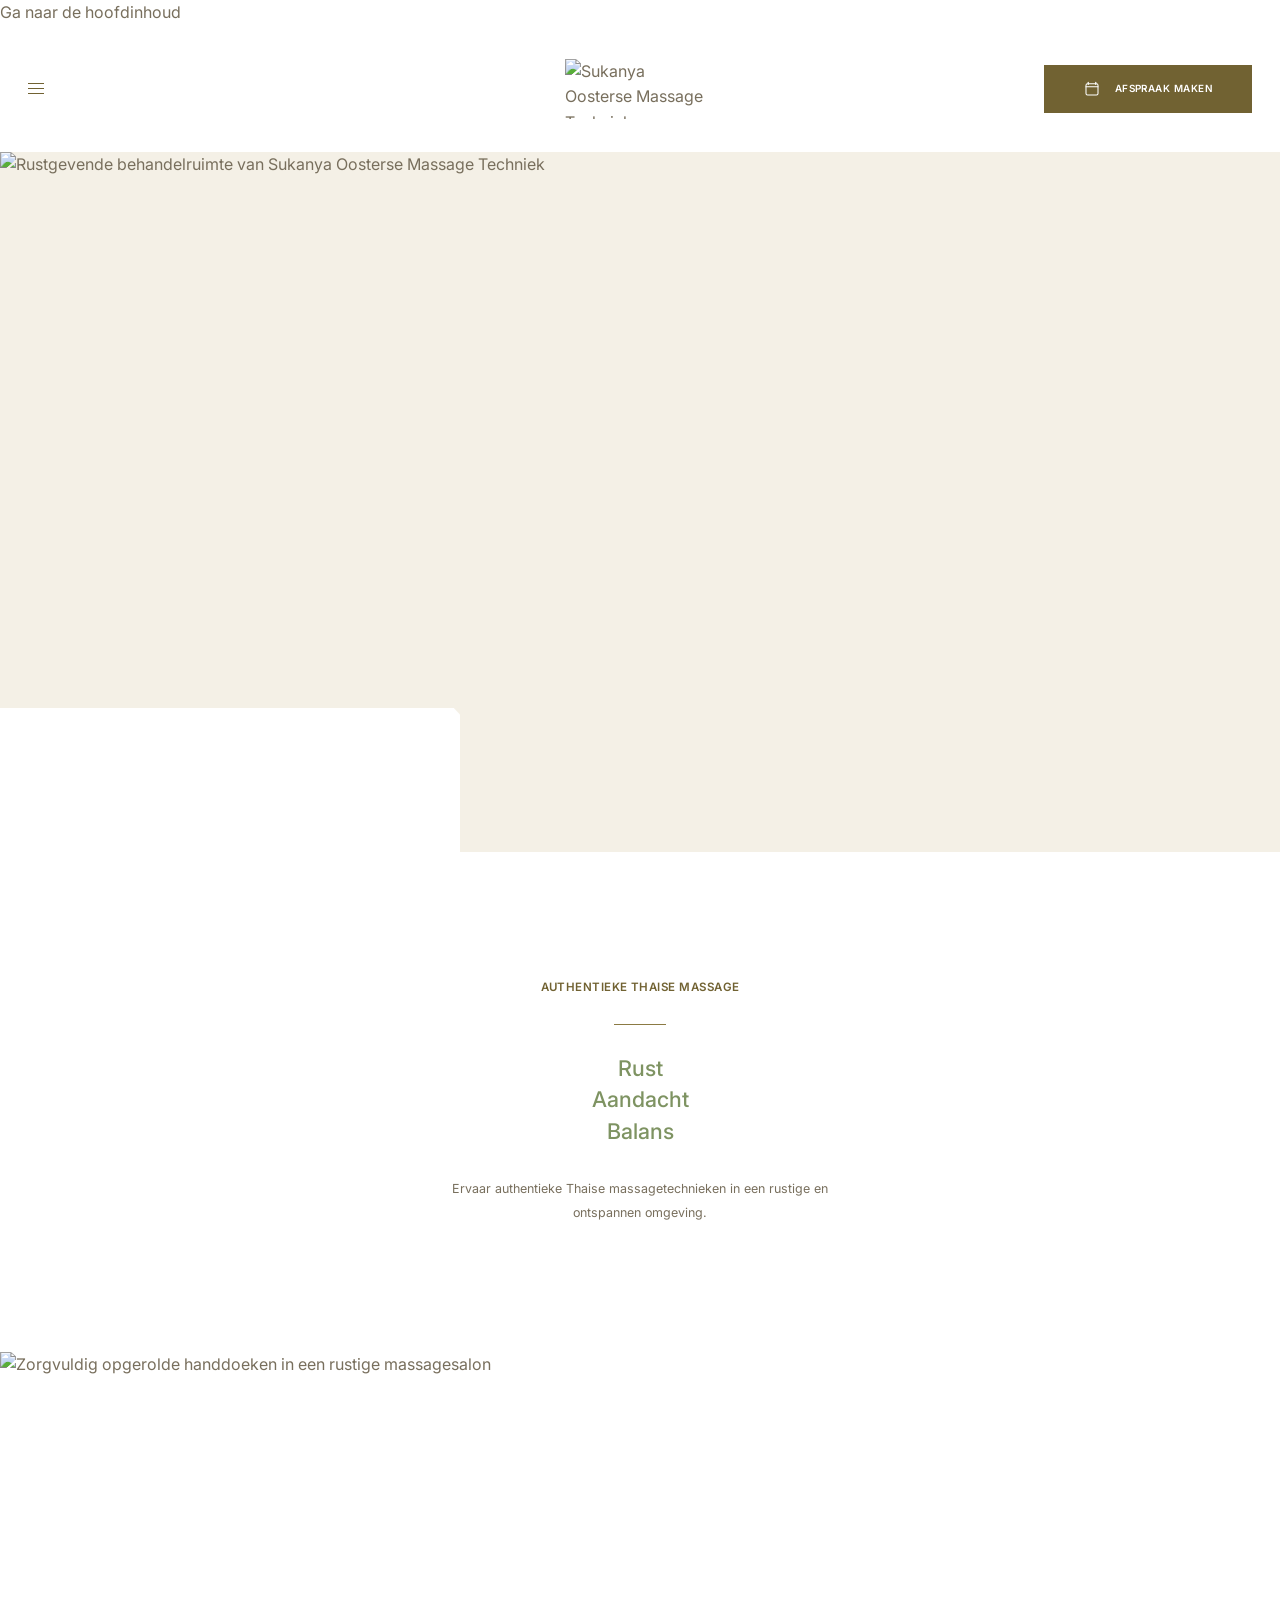
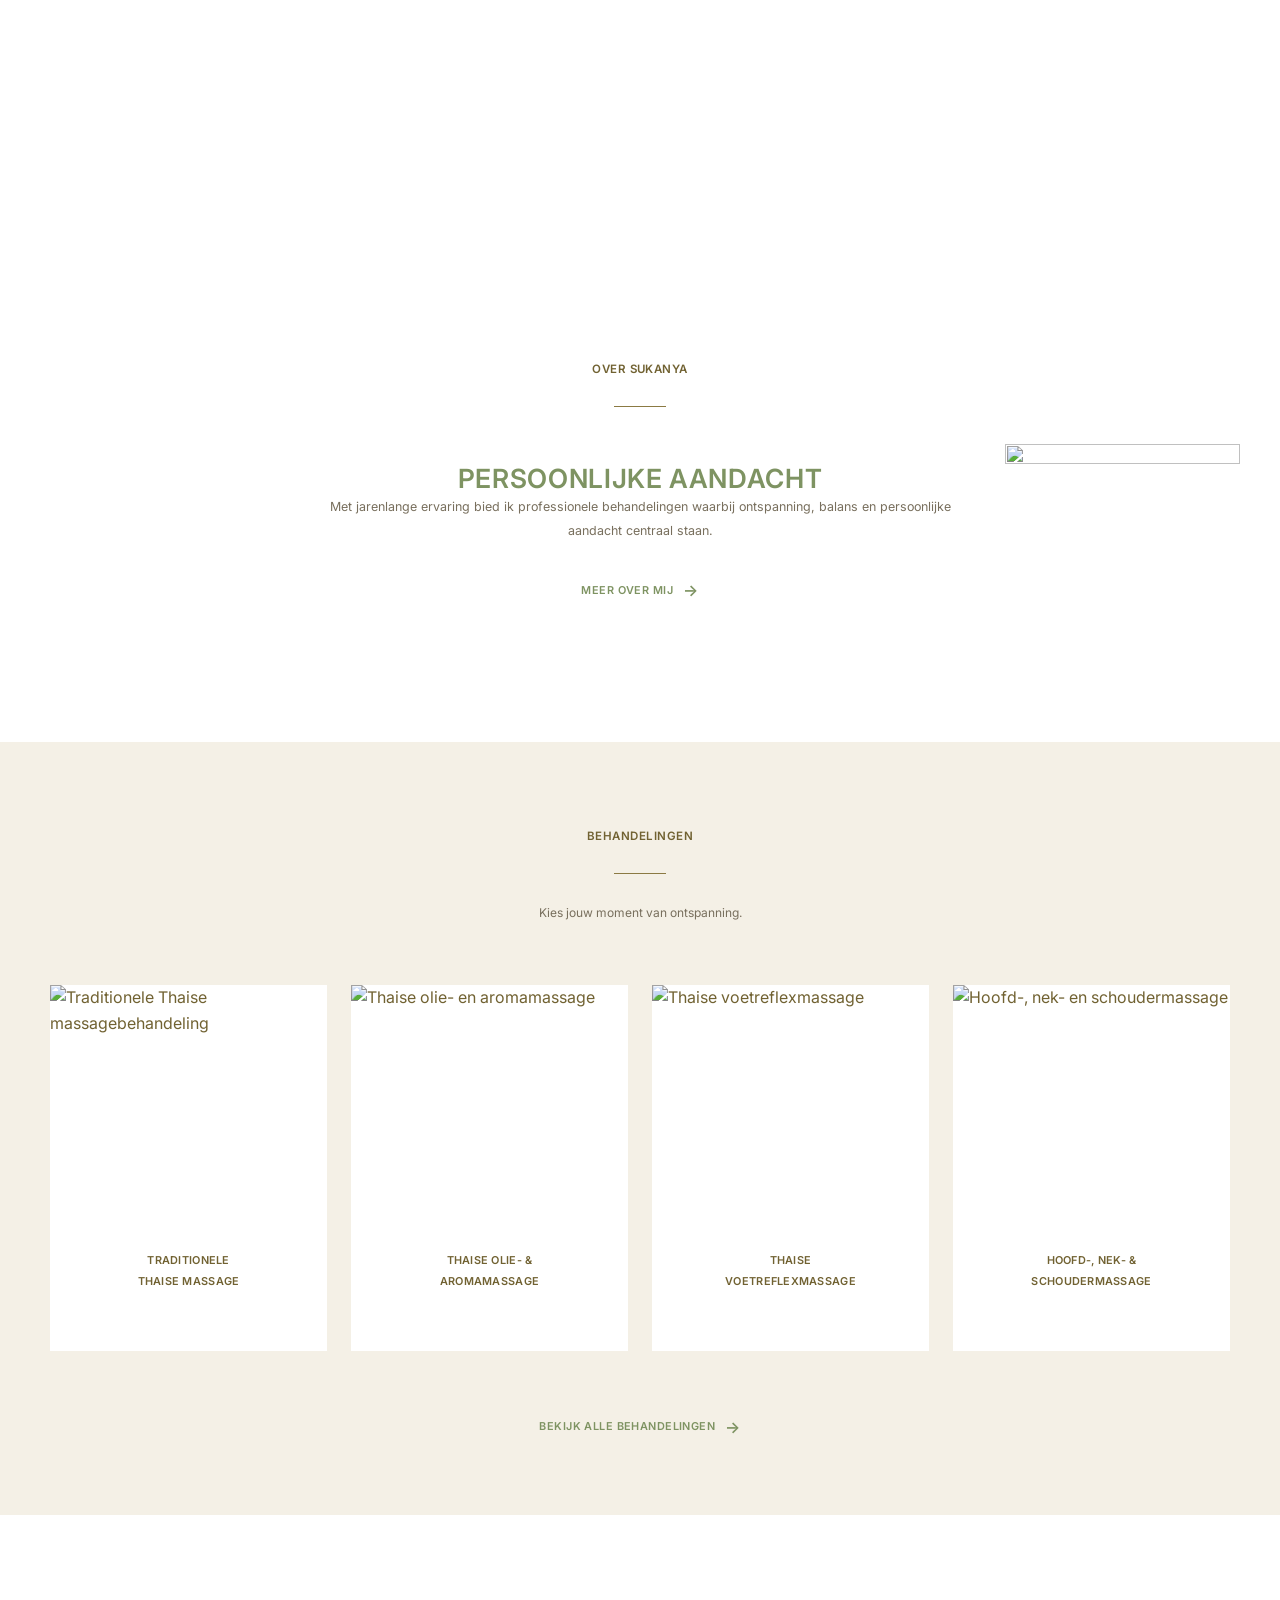
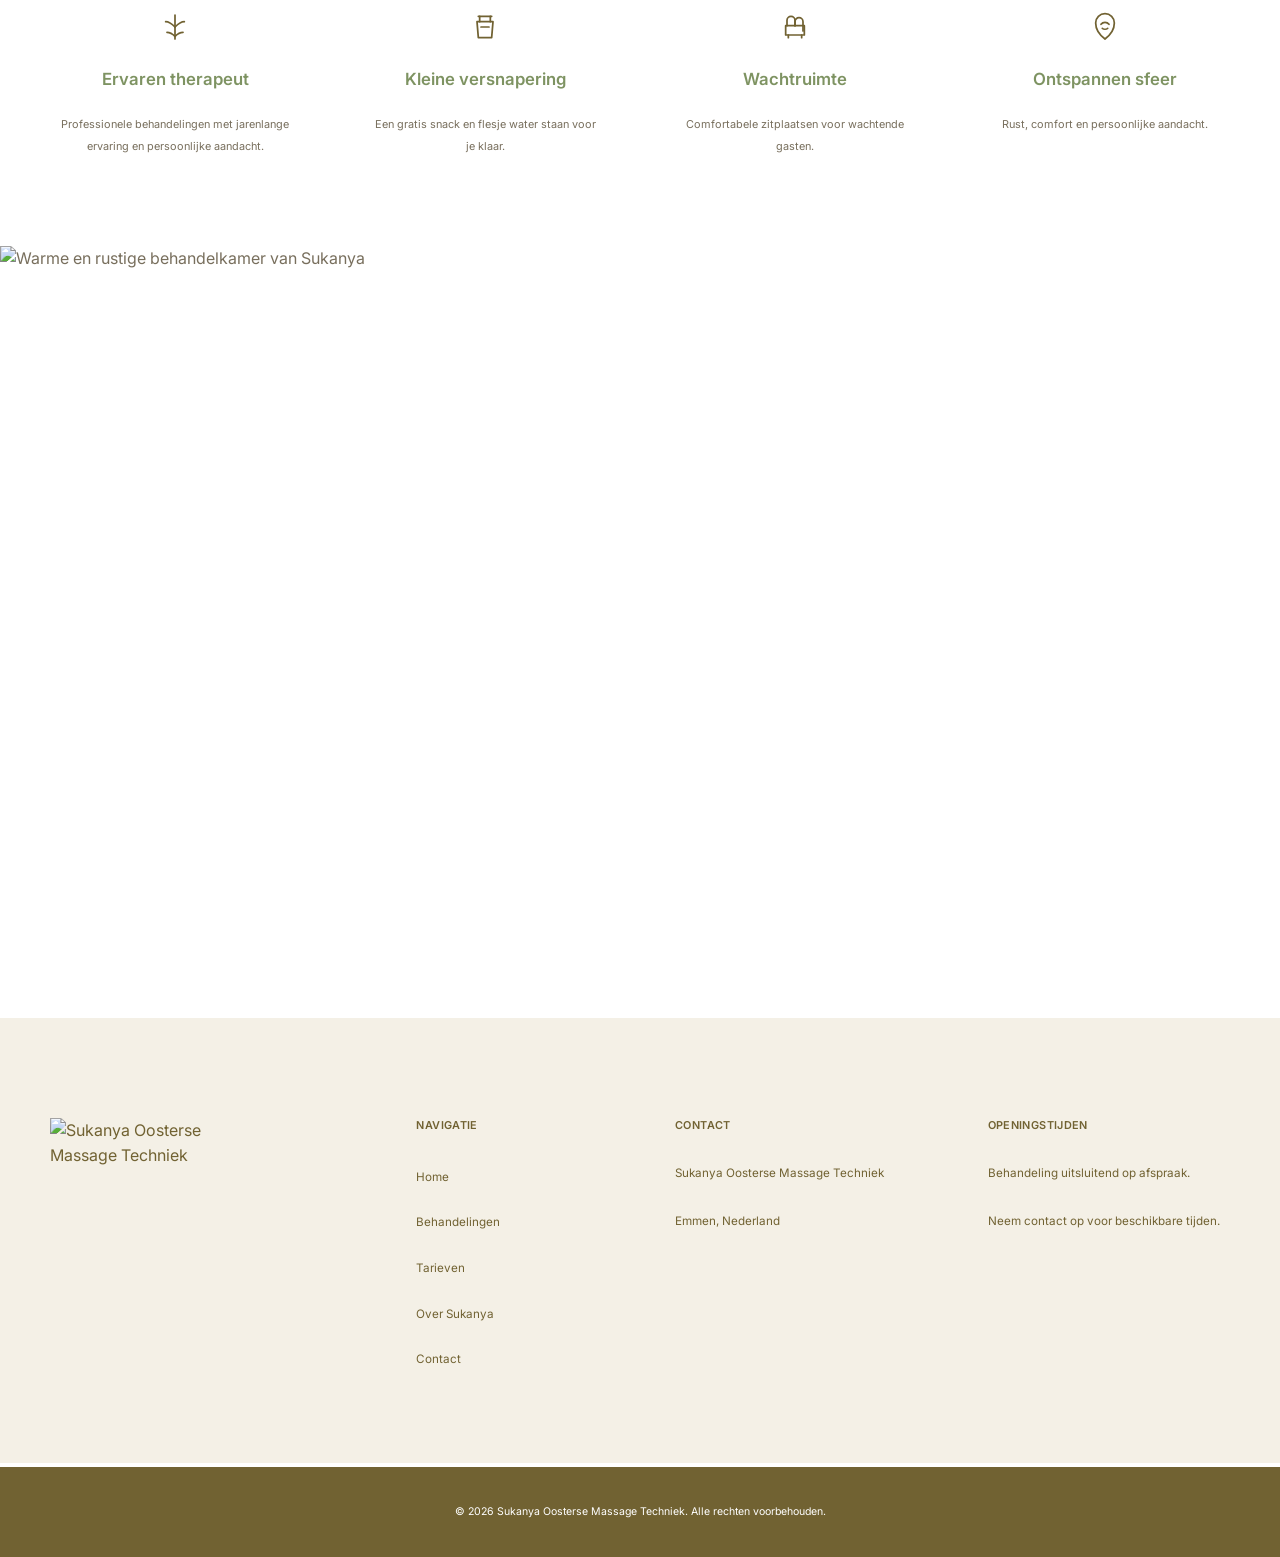
==== index.html @ 579d7476 "Refactor CSS architecture into reusable page structure" ====
<!doctype html>
<html lang="nl">

<head>
  <meta charset="UTF-8">

  <meta name="viewport" content="width=device-width, initial-scale=1">

  <title>
    Sukanya Oosterse Massage Techniek | Thaise massage in Emmen
  </title>

  <meta name="description"
    content="Ervaar authentieke Thaise massagetechnieken bij Sukanya Oosterse Massage Techniek. Persoonlijke aandacht, rust en ontspanning in een warme omgeving.">

  <meta name="robots" content="index, follow">

  <meta name="theme-color" content="#ffffff">

  <link rel="canonical" href="https://www.sukanyathaimassage.com/">

  <!-- Open Graph -->
  <meta property="og:title" content="Sukanya Oosterse Massage Techniek">

  <meta property="og:description"
    content="Authentieke Thaise massagetechnieken met rust, aandacht en persoonlijke zorg.">

  <meta property="og:type" content="website">

  <meta property="og:url" content="https://www.sukanyathaimassage.com/">

  <meta property="og:image" content="https://www.sukanyathaimassage.com/images/social/sukanya-social-preview.jpg">

  <meta property="og:image:alt" content="Sukanya Oosterse Massage Techniek">

  <meta property="og:locale" content="nl_NL">

  <!-- Twitter / social sharing -->
  <meta name="twitter:card" content="summary_large_image">

  <meta name="twitter:title" content="Sukanya Oosterse Massage Techniek">

  <meta name="twitter:description"
    content="Authentieke Thaise massagetechnieken met rust, aandacht en persoonlijke zorg.">

  <meta name="twitter:image" content="https://www.sukanyathaimassage.com/images/social/sukanya-social-preview.jpg">

  <!-- Favicons -->
  <link rel="icon" href="images/favicon/favicon.svg" type="image/svg+xml">

  <link rel="icon" href="images/favicon/favicon-32x32.png" sizes="32x32" type="image/png">

  <link rel="apple-touch-icon" href="images/favicon/apple-touch-icon.png">

  <!-- Fonts -->
  <link rel="preconnect" href="https://fonts.googleapis.com">

  <link rel="preconnect" href="https://fonts.gstatic.com" crossorigin>

  <link
    href="https://fonts.googleapis.com/css2?family=Cormorant+Garamond:wght@500;600&family=Inter:wght@400;500;600&display=swap"
    rel="stylesheet">

  <!-- Preload hero image -->
  <link rel="preload" as="image" href="images/home/home-hero.webp" fetchpriority="high">

  <!-- Styles -->
  <link rel="stylesheet" href="css/variables.css">
  <link rel="stylesheet" href="css/base.css">
  <link rel="stylesheet" href="css/layout.css">
  <link rel="stylesheet" href="css/components.css">
  <link rel="stylesheet" href="css/pages/home.css">
  <link rel="stylesheet" href="css/responsive.css">

  <!-- Structured data -->
  <script type="application/ld+json">
  {
    "@context": "https://schema.org",
    "@type": "LocalBusiness",
    "name": "Sukanya Oosterse Massage Techniek",
    "url": "https://www.sukanyathaimassage.com/",
    "image": "https://www.sukanyathaimassage.com/images/social/sukanya-social-preview.jpg",
    "description": "Professionele authentieke Thaise massagetechnieken met persoonlijke aandacht, rust en ontspanning.",
    "priceRange": "€€",
    "address": {
      "@type": "PostalAddress",
      "addressLocality": "Emmen",
      "addressCountry": "NL"
    },
    "areaServed": {
      "@type": "City",
      "name": "Emmen"
    }
  }
</script>
</head>

<body>
  <a class="skip-link" href="#main-content">
    Ga naar de hoofdinhoud
  </a>

  <div class="site">
    <!-- ==================================================
           Header
      =================================================== -->

    <header class="site-header">
      <div class="site-header__inner">
        <button class="menu-button" type="button" aria-label="Menu openen" aria-expanded="false"
          aria-controls="site-navigation">
          <span aria-hidden="true"></span>
          <span aria-hidden="true"></span>
          <span aria-hidden="true"></span>
        </button>

        <a class="site-logo" href="index.html" aria-label="Sukanya Oosterse Massage Techniek – Home">
          <img src="images/logo/sukanya-logo.svg" alt="Sukanya Oosterse Massage Techniek" width="300" height="120">
        </a>

        <a class="button button--appointment" href="contact.html">
          <svg class="button__icon" aria-hidden="true" viewBox="0 0 24 24" fill="none">
            <path d="M7 3v3"></path>
            <path d="M17 3v3"></path>
            <path d="M4 9h16"></path>
            <rect x="4" y="5" width="16" height="15" rx="2"></rect>
          </svg>

          <span>Afspraak maken</span>
        </a>
      </div>
    </header>

    <!-- ==================================================
           Navigation
      =================================================== -->

    <nav class="site-navigation" id="site-navigation" aria-label="Hoofdnavigatie">
      <div class="site-navigation__inner">
        <ul class="site-navigation__list">
          <li>
            <a class="site-navigation__link is-active" href="index.html" aria-current="page">
              Home
            </a>
          </li>

          <li>
            <a class="site-navigation__link" href="behandelingen.html">
              Behandelingen
            </a>
          </li>

          <li>
            <a class="site-navigation__link" href="tarieven.html">
              Tarieven
            </a>
          </li>

          <li>
            <a class="site-navigation__link" href="over-sukanya.html">
              Over Sukanya
            </a>
          </li>

          <li>
            <a class="site-navigation__link" href="contact.html">
              Contact
            </a>
          </li>
        </ul>
      </div>
    </nav>

    <!-- ==================================================
           Main content
      =================================================== -->

    <main id="main-content">
      <!-- Hero -->

      <section class="home-hero" aria-labelledby="home-hero-title">
        <h1 class="visually-hidden" id="home-hero-title">
          Authentieke Thaise massage bij Sukanya
        </h1>

        <picture>
          <source media="(max-width: 767px)" srcset="images/home/home-hero-mobile.webp">

          <img class="home-hero__image" src="images/home/home-hero.webp"
            alt="Rustgevende behandelruimte van Sukanya Oosterse Massage Techniek" width="1920" height="1080"
            fetchpriority="high">
        </picture>

        <div class="home-hero__curve" aria-hidden="true"></div>
      </section>

      <!-- Introduction -->

      <section class="home-intro" aria-labelledby="home-intro-title">
        <div class="container container--narrow">
          <div class="section-heading">
            <p class="section-label">
              Authentieke Thaise massage
            </p>

            <span class="section-divider" aria-hidden="true"></span>

            <h2 class="home-intro__title" id="home-intro-title">
              <span>Rust</span>
              <span>Aandacht</span>
              <span>Balans</span>
            </h2>

            <p class="home-intro__text">
              Ervaar authentieke Thaise massagetechnieken in
              een rustige en ontspannen omgeving.
            </p>
          </div>
        </div>
      </section>

      <!-- Full-width atmosphere image -->

      <figure class="full-width-image home-towels">
        <img src="images/home/massage-towels.webp" alt="Zorgvuldig opgerolde handdoeken in een rustige massagesalon"
          width="1920" height="900" loading="lazy" decoding="async">
      </figure>

      <!-- About preview -->

      <section class="home-about" aria-labelledby="home-about-title">
        <div class="container home-about__inner">
          <div class="home-about__content">
            <div class="section-heading">
              <p class="section-label">
                Over Sukanya
              </p>

              <span class="section-divider" aria-hidden="true"></span>

              <h2 class="home-about__title" id="home-about-title">
                Persoonlijke aandacht
              </h2>

              <p class="home-about__text">
                Met jarenlange ervaring bied ik professionele
                behandelingen waarbij ontspanning, balans en
                persoonlijke aandacht centraal staan.
              </p>

              <a class="text-link" href="over-sukanya.html">
                Meer over mij
                <span aria-hidden="true">→</span>
              </a>
            </div>
          </div>

          <img class="home-about__decoration" src="images/decorations/golden-leaves.svg" alt="" width="470" height="520"
            loading="lazy" decoding="async">
        </div>
      </section>

      <!-- Treatments preview -->

      <section class="section section--cream home-treatments" aria-labelledby="home-treatments-title">
        <div class="container">
          <div class="section-heading">
            <p class="section-label">
              Behandelingen
            </p>

            <span class="section-divider" aria-hidden="true"></span>

            <h2 class="visually-hidden" id="home-treatments-title">
              Bekijk onze Thaise massagebehandelingen
            </h2>

            <p class="section-description">
              Kies jouw moment van ontspanning.
            </p>
          </div>

          <div class="card-grid card-grid--four home-treatments__grid">
            <a class="treatment-card" href="behandelingen.html#traditionele-thaise-massage">
              <figure class="treatment-card__image">
                <img src="images/treatments/traditional-thai-massage.webp" alt="Traditionele Thaise massagebehandeling"
                  width="800" height="600" loading="lazy" decoding="async">
              </figure>

              <div class="treatment-card__body">
                <h3 class="treatment-card__title">
                  Traditionele<br>
                  Thaise massage
                </h3>
              </div>
            </a>

            <a class="treatment-card" href="behandelingen.html#thaise-olie-aromamassage">
              <figure class="treatment-card__image">
                <img src="images/treatments/thai-oil-aroma-massage.webp" alt="Thaise olie- en aromamassage" width="800"
                  height="600" loading="lazy" decoding="async">
              </figure>

              <div class="treatment-card__body">
                <h3 class="treatment-card__title">
                  Thaise olie- &amp;<br>
                  aromamassage
                </h3>
              </div>
            </a>

            <a class="treatment-card" href="behandelingen.html#voetreflexmassage">
              <figure class="treatment-card__image">
                <img src="images/treatments/foot-reflex-massage.webp" alt="Thaise voetreflexmassage" width="800"
                  height="600" loading="lazy" decoding="async">
              </figure>

              <div class="treatment-card__body">
                <h3 class="treatment-card__title">
                  Thaise<br>
                  voetreflexmassage
                </h3>
              </div>
            </a>

            <a class="treatment-card" href="behandelingen.html#hoofd-nek-schoudermassage">
              <figure class="treatment-card__image">
                <img src="images/treatments/head-neck-shoulder-massage.webp" alt="Hoofd-, nek- en schoudermassage"
                  width="800" height="600" loading="lazy" decoding="async">
              </figure>

              <div class="treatment-card__body">
                <h3 class="treatment-card__title">
                  Hoofd-, nek- &amp;<br>
                  schoudermassage
                </h3>
              </div>
            </a>
          </div>

          <div class="section-action">
            <a class="text-link" href="behandelingen.html">
              Bekijk alle behandelingen
              <span aria-hidden="true">→</span>
            </a>
          </div>
        </div>
      </section>

      <!-- Values and facilities -->

      <section class="home-values" aria-labelledby="home-values-title">
        <div class="container">
          <h2 class="visually-hidden" id="home-values-title">
            Comfort en persoonlijke service
          </h2>

          <div class="values-grid">
            <article class="value-card">
              <div class="value-card__icon" aria-hidden="true">
                <svg viewBox="0 0 24 24" fill="none">
                  <path d="M12 3v18"></path>
                  <path d="M5 8c3 0 5 2 7 4"></path>
                  <path d="M19 8c-3 0-5 2-7 4"></path>
                  <path d="M6 16c2 0 4 1 6 3"></path>
                  <path d="M18 16c-2 0-4 1-6 3"></path>
                </svg>
              </div>

              <h3 class="value-card__title">
                Ervaren therapeut
              </h3>

              <p class="value-card__text">
                Professionele behandelingen met jarenlange
                ervaring en persoonlijke aandacht.
              </p>
            </article>

            <article class="value-card">
              <div class="value-card__icon" aria-hidden="true">
                <svg viewBox="0 0 24 24" fill="none">
                  <path d="M7 4h10"></path>
                  <path d="M8 4v4"></path>
                  <path d="M16 4v4"></path>
                  <path d="M6 8h12l-1 12H7L6 8Z"></path>
                  <path d="M9 12h6"></path>
                </svg>
              </div>

              <h3 class="value-card__title">
                Kleine versnapering
              </h3>

              <p class="value-card__text">
                Een gratis snack en flesje water staan voor
                je klaar.
              </p>
            </article>

            <article class="value-card">
              <div class="value-card__icon" aria-hidden="true">
                <svg viewBox="0 0 24 24" fill="none">
                  <path d="M6 11V7a3 3 0 0 1 6 0v4"></path>
                  <path d="M12 11V8a3 3 0 0 1 6 0v7"></path>
                  <path d="M5 11h14v7H5v-7Z"></path>
                  <path d="M7 18v2"></path>
                  <path d="M17 18v2"></path>
                </svg>
              </div>

              <h3 class="value-card__title">
                Wachtruimte
              </h3>

              <p class="value-card__text">
                Comfortabele zitplaatsen voor wachtende
                gasten.
              </p>
            </article>

            <article class="value-card">
              <div class="value-card__icon" aria-hidden="true">
                <svg viewBox="0 0 24 24" fill="none">
                  <path d="M12 21c4-3 7-7 7-12a7 7 0 1 0-14 0c0 5 3 9 7 12Z"></path>
                  <path d="M9 10c1.5-2 4.5-2 6 0"></path>
                  <path d="M10 13c1 .8 3 .8 4 0"></path>
                </svg>
              </div>

              <h3 class="value-card__title">
                Ontspannen sfeer
              </h3>

              <p class="value-card__text">
                Rust, comfort en persoonlijke aandacht.
              </p>
            </article>
          </div>
        </div>
      </section>

      <!-- Interior image -->

      <figure class="full-width-image home-interior">
        <img src="images/home/massage-room.webp" alt="Warme en rustige behandelkamer van Sukanya" width="1920"
          height="1200" loading="lazy" decoding="async">
      </figure>
    </main>

    <!-- ==================================================
           Footer
      =================================================== -->

    <footer class="site-footer">
      <div class="container site-footer__main">
        <div class="site-footer__brand">
          <a href="index.html" aria-label="Sukanya Oosterse Massage Techniek – Home">
            <img src="images/logo/sukanya-logo.svg" alt="Sukanya Oosterse Massage Techniek" width="320" height="128"
              loading="lazy" decoding="async">
          </a>
        </div>

        <nav class="site-footer__navigation" aria-label="Navigatie onderaan">
          <h2 class="site-footer__title">
            Navigatie
          </h2>

          <ul class="site-footer__links">
            <li>
              <a href="index.html">Home</a>
            </li>

            <li>
              <a href="behandelingen.html">
                Behandelingen
              </a>
            </li>

            <li>
              <a href="tarieven.html">Tarieven</a>
            </li>

            <li>
              <a href="over-sukanya.html">
                Over Sukanya
              </a>
            </li>

            <li>
              <a href="contact.html">Contact</a>
            </li>
          </ul>
        </nav>

        <div class="site-footer__contact">
          <h2 class="site-footer__title">
            Contact
          </h2>

          <address>
            <p class="site-footer__text">
              Sukanya Oosterse Massage Techniek
            </p>

            <p class="site-footer__text">
              Emmen, Nederland
            </p>
          </address>
        </div>

        <div class="site-footer__hours">
          <h2 class="site-footer__title">
            Openingstijden
          </h2>

          <p class="site-footer__text">
            Behandeling uitsluitend op afspraak.
          </p>

          <p class="site-footer__text">
            Neem contact op voor beschikbare tijden.
          </p>
        </div>
      </div>

      <div class="site-footer__bottom">
        <div class="container">
          <p>
            © <span id="current-year">2026</span>
            Sukanya Oosterse Massage Techniek.
            Alle rechten voorbehouden.
          </p>
        </div>
      </div>
    </footer>
  </div>

  <script src="js/main.js" defer></script>
</body>

</html>
---- css/variables.css ----
:root {

  /* ======================================================
   Colors
====================================================== */

--color-white: #ffffff;
--color-cream: #f4f0e6;
--color-cream-light: #f8f5ed;

--color-gold: #8b7a43;
--color-gold-dark: #716232;
--color-footer-bottom: #716232;

--color-green: #7e9362;

--color-text: #786f5d;
--color-text-dark: #5f584b;


  /* ======================================================
     Typography
  ====================================================== */

  --font-heading: "Cormorant Garamond", serif;
  --font-body: "Inter", sans-serif;

  /* ======================================================
     Containers
  ====================================================== */

  --container-width: 1180px;
  --container-narrow: 680px;

  /* NEW */
  --content-width: 1180px;
  --content-narrow: 980px;
  --content-reading: 860px;

  /* ======================================================
     Page Padding
  ====================================================== */

  /* NEW */
  --page-padding-desktop: 90px;
  --page-padding-tablet: 48px;
  --page-padding-mobile: 24px;

  /* ======================================================
     Header
  ====================================================== */

  --header-height: 126px;

  /* ======================================================
     Spacing
  ====================================================== */

  --space-xs: 8px;
  --space-sm: 16px;
  --space-md: 24px;
  --space-lg: 40px;
  --space-xl: 64px;
  --space-2xl: 88px;
  --space-3xl: 120px;
}
---- css/base.css ----
/* =========================================================
   Sukanya Oosterse Massage Techniek
   Base Styles
========================================================= */

/* ======================================================
   Reset
====================================================== */

*,
*::before,
*::after {
  box-sizing: border-box;
}

html {
  scroll-behavior: smooth;
}

body,
h1,
h2,
h3,
h4,
p,
ul,
ol,
figure,
blockquote {
  margin: 0;
}

ul,
ol {
  padding: 0;
  list-style: none;
}

img,
picture,
svg {
  display: block;
  max-width: 100%;
}

button,
input,
textarea,
select {
  font: inherit;
}

button {
  border: 0;
  background: none;
  cursor: pointer;
}

a {
  color: inherit;
  text-decoration: none;
}

/* ======================================================
   Document
====================================================== */

html {
  min-height: 100%;
  background-color: var(--color-white);
}

body {
  min-width: 320px;
  min-height: 100%;
  overflow-x: hidden;

  background-color: var(--color-white);
  color: var(--color-text);

  font-family: var(--font-body);
  font-size: 1rem;
  font-weight: 400;
  line-height: 1.6;

  text-rendering: optimizeLegibility;
  -webkit-font-smoothing: antialiased;
  -moz-osx-font-smoothing: grayscale;
}

body.menu-open {
  overflow: hidden;
}

/* ======================================================
   Typography
====================================================== */

h1,
h2,
h3,
h4 {
  color: var(--color-green);
  font-family: var(--font-heading);
  font-weight: 600;
  line-height: 1.2;
}

p {
  max-width: 70ch;
}

strong {
  font-weight: 600;
}

address {
  font-style: normal;
}

/* ======================================================
   Interactive elements
====================================================== */

a,
button {
  transition:
    color var(--transition-fast),
    background-color var(--transition-fast),
    border-color var(--transition-fast),
    opacity var(--transition-fast),
    transform var(--transition-fast);
}

a:focus-visible,
button:focus-visible,
input:focus-visible,
textarea:focus-visible,
select:focus-visible {
  outline: 2px solid var(--color-gold);
  outline-offset: 4px;
}

/* ======================================================
   Selection
====================================================== */

::selection {
  background-color: var(--color-gold);
  color: var(--color-white);
}

/* ======================================================
   Utility accessibility
====================================================== */

.visually-hidden {
  position: absolute;

  width: 1px;
  height: 1px;

  padding: 0;
  margin: -1px;

  overflow: hidden;

  clip: rect(0, 0, 0, 0);
  white-space: nowrap;

  border: 0;
}

/* ======================================================
   Site wrapper
====================================================== */

.site {
  width: 100%;
  min-height: 100vh;
}
---- css/layout.css ----
/* =========================================================
   Sukanya Oosterse Massage Techniek
   Shared Layout
========================================================= */

/* ======================================================
   Containers
====================================================== */

.container {
  width: min(calc(100% - 40px), var(--container-width));
  margin-inline: auto;
}

.container--narrow {
  width: min(calc(100% - 40px), var(--container-narrow));
}

/* ======================================================
   Sections
====================================================== */

.section {
  width: 100%;
  padding-block: var(--space-2xl);
}

.section--cream {
  background-color: var(--color-cream);
}

.section--cream-light {
  background-color: var(--color-cream-light);
}

.section--white {
  background-color: var(--color-white);
}

/* ======================================================
   Section headings
====================================================== */

.section-heading {
  display: flex;
  width: 100%;
  flex-direction: column;
  align-items: center;
  text-align: center;
}

.section-label {
  color: var(--color-gold-dark);
  font-family: var(--font-body);
  font-size: 0.72rem;
  font-weight: 600;
  letter-spacing: 0.04em;
  line-height: 1.5;
  text-transform: uppercase;
}

.section-divider {
  display: block;
  width: 52px;
  height: 1px;
  margin-block: 28px;
  background-color: var(--color-gold);
}

.section-description {
  max-width: 620px;
  margin-inline: auto;
  color: var(--color-text);
  font-size: 0.75rem;
  line-height: 1.8;
  text-align: center;
}

.section-action {
  display: flex;
  justify-content: center;
  margin-top: 64px;
}

/* ======================================================
   Grids
====================================================== */

.card-grid {
  display: grid;
  width: 100%;
  gap: 24px;
}

.card-grid--four {
  grid-template-columns: repeat(4, minmax(0, 1fr));
}

.card-grid--three {
  grid-template-columns: repeat(3, minmax(0, 1fr));
}

.card-grid--two {
  grid-template-columns: repeat(2, minmax(0, 1fr));
}

/* ======================================================
   Values grid
====================================================== */

.values-grid {
  display: grid;
  grid-template-columns: repeat(4, minmax(0, 1fr));
  gap: 60px;
}

/* ======================================================
   Full-width images
====================================================== */

.full-width-image {
  width: 100%;
  overflow: hidden;
}

.full-width-image img {
  width: 100%;
  height: 100%;
  object-fit: cover;
}

/* ======================================================
   Shared two-column layouts
====================================================== */

.split-layout {
  display: grid;
  grid-template-columns: repeat(2, minmax(0, 1fr));
  gap: 64px;
  align-items: center;
}

.split-layout--reverse > :first-child {
  order: 2;
}

.split-layout--reverse > :last-child {
  order: 1;
}

/* ======================================================
   Tablet
====================================================== */

@media (max-width: 1023px) {
  .container {
    width: min(calc(100% - 40px), var(--container-width));
  }

  .card-grid--four,
  .card-grid--three {
    grid-template-columns: repeat(2, minmax(0, 1fr));
  }

  .values-grid {
    grid-template-columns: repeat(2, minmax(0, 1fr));
    gap: 60px 40px;
  }

  .split-layout {
    gap: 40px;
  }
}

/* ======================================================
   Mobile
====================================================== */

@media (max-width: 767px) {
  .container,
  .container--narrow {
    width: min(calc(100% - 32px), var(--container-width));
  }

  .section {
    padding-block: 72px;
  }

  .section-divider {
    margin-block: 24px;
  }

  .section-description {
    font-size: 0.72rem;
  }

  .section-action {
    margin-top: 48px;
  }

  .card-grid--four,
  .card-grid--three,
  .card-grid--two,
  .values-grid,
  .split-layout {
    grid-template-columns: 1fr;
  }

  .card-grid {
    gap: 22px;
  }

  .values-grid {
    gap: 54px;
  }

  .split-layout--reverse > :first-child,
  .split-layout--reverse > :last-child {
    order: initial;
  }
}
---- css/components.css ----
/* =========================================================
   Sukanya Oosterse Massage Techniek
   Shared Components
========================================================= */

/* ======================================================
   Header
====================================================== */

.site-header {
  position: relative;
  z-index: 100;
  width: 100%;
  height: var(--header-height);
  background-color: var(--color-white);
}

.site-header__inner {
  position: relative;
  display: grid;
  width: min(calc(100% - 56px), 1420px);
  height: 100%;
  margin-inline: auto;
  grid-template-columns: 1fr auto 1fr;
  align-items: center;
}

/* ======================================================
   Logo
====================================================== */

.site-logo {
  display: block;
  justify-self: center;
}

.site-logo img {
  width: 150px;
  height: auto;
}

/* ======================================================
   Hamburger button
====================================================== */

.menu-button {
  display: flex;
  width: 42px;
  height: 42px;
  flex-direction: column;
  align-items: flex-start;
  justify-content: center;
  justify-self: start;
  gap: 4px;
  padding: 0;
  color: var(--color-gold-dark);
}

.menu-button span {
  display: block;
  width: 16px;
  height: 1px;
  background-color: currentColor;
  transition:
    opacity var(--transition-fast),
    transform var(--transition-fast);
}

.menu-button[aria-expanded="true"] span:nth-child(1) {
  transform: translateY(5px) rotate(45deg);
}

.menu-button[aria-expanded="true"] span:nth-child(2) {
  opacity: 0;
}

.menu-button[aria-expanded="true"] span:nth-child(3) {
  transform: translateY(-5px) rotate(-45deg);
}

/* ======================================================
   Buttons
====================================================== */

.button {
  display: inline-flex;
  align-items: center;
  justify-content: center;
  gap: 14px;
  border-radius: var(--radius-small);
  font-family: var(--font-body);
  font-size: 0.62rem;
  font-weight: 600;
  letter-spacing: 0.05em;
  line-height: 1;
  text-transform: uppercase;
}

.button--appointment {
  min-width: 208px;
  min-height: 48px;
  justify-self: end;
  padding-inline: 24px;
  background-color: var(--color-gold-dark);
  color: var(--color-white);
}

.button--appointment:hover {
  background-color: var(--color-gold);
  color: var(--color-white);
}

.button__icon {
  width: 18px;
  height: 18px;
  stroke: currentColor;
  stroke-linecap: round;
  stroke-linejoin: round;
  stroke-width: 1.4;
}

/* ======================================================
   Navigation overlay
====================================================== */

.site-navigation {
  position: fixed;
  inset: var(--header-height) 0 0;
  z-index: 99;
  visibility: hidden;
  background-color: rgba(248, 245, 237, 0.99);
  opacity: 0;
  transform: translateY(-14px);
  transition:
    visibility 250ms ease,
    opacity 250ms ease,
    transform 250ms ease;
}

.site-navigation.is-open {
  visibility: visible;
  opacity: 1;
  transform: translateY(0);
}

.site-navigation__inner {
  display: flex;
  min-height: calc(100svh - var(--header-height));
  align-items: center;
  justify-content: center;
  padding: 48px 20px;
}

.site-navigation__list {
  display: flex;
  flex-direction: column;
  align-items: center;
  gap: 22px;
}

.site-navigation__link {
  color: var(--color-gold-dark);
  font-family: var(--font-body);
  font-size: clamp(0.75rem, 2.8vw, 1.45rem);
  font-weight: 500;
  letter-spacing: 0.01em;
  line-height: 1.3;
}

.site-navigation__link:hover,
.site-navigation__link.is-active {
  color: var(--color-green);
}

/* ======================================================
   Text links
====================================================== */

.text-link {
  display: inline-flex;
  align-items: center;
  gap: 10px;
  color: var(--color-green);
  font-family: var(--font-body);
  font-size: 0.68rem;
  font-weight: 600;
  letter-spacing: 0.04em;
  line-height: 1.5;
  text-transform: uppercase;
}

.text-link:hover {
  color: var(--color-gold-dark);
}

.text-link span {
  font-size: 1rem;
  transition: transform var(--transition-fast);
}

.text-link:hover span {
  transform: translateX(4px);
}

/* ======================================================
   Treatment cards
====================================================== */

.treatment-card {
  display: flex;
  min-width: 0;
  flex-direction: column;
  overflow: hidden;
  background-color: var(--color-white);
  color: var(--color-gold-dark);
  transition:
    box-shadow var(--transition-normal),
    transform var(--transition-normal);
}

.treatment-card:hover {
  color: var(--color-gold-dark);
  box-shadow: var(--shadow-card);
  transform: translateY(-4px);
}

.treatment-card__image {
  aspect-ratio: 1.35 / 1;
  overflow: hidden;
}

.treatment-card__image img {
  width: 100%;
  height: 100%;
  object-fit: cover;
  transition: transform 450ms ease;
}

.treatment-card:hover .treatment-card__image img {
  transform: scale(1.03);
}

.treatment-card__body {
  display: flex;
  min-height: 160px;
  align-items: center;
  justify-content: center;
  padding: 24px 18px;
  text-align: center;
}

.treatment-card__title {
  color: var(--color-gold-dark);
  font-family: var(--font-body);
  font-size: 0.68rem;
  font-weight: 600;
  letter-spacing: 0.025em;
  line-height: 1.9;
  text-transform: uppercase;
}

/* ======================================================
   Value cards
====================================================== */

.value-card {
  display: flex;
  flex-direction: column;
  align-items: center;
  text-align: center;
}

.value-card__icon {
  display: grid;
  width: 48px;
  height: 48px;
  place-items: center;
  color: var(--color-gold-dark);
}

.value-card__icon svg {
  width: 32px;
  height: 32px;
  stroke: currentColor;
  stroke-linecap: round;
  stroke-linejoin: round;
  stroke-width: 1.3;
}

.value-card__title {
  margin-top: 18px;
  color: var(--color-green);
  font-family: var(--font-body);
  font-size: 1.05rem;
  font-weight: 600;
  line-height: 1.3;
}

.value-card__text {
  max-width: 230px;
  margin-top: 24px;
  color: var(--color-text);
  font-size: 0.68rem;
  line-height: 2;
}

/* ======================================================
   Footer
====================================================== */

.site-footer {
  border-top: 42px solid var(--color-white);
  background-color: var(--color-cream);
  color: var(--color-gold-dark);
}

.site-footer__main {
  display: grid;
  grid-template-columns:
    minmax(180px, 1.1fr)
    minmax(120px, 0.7fr)
    minmax(180px, 0.9fr)
    minmax(190px, 0.9fr);
  gap: 70px;
  align-items: start;
  padding-block: 100px 92px;
}

.site-footer__brand img {
  width: 160px;
  height: auto;
}

.site-footer__title {
  margin-bottom: 30px;
  color: var(--color-gold-dark);
  font-family: var(--font-body);
  font-size: 0.68rem;
  font-weight: 600;
  letter-spacing: 0.035em;
  line-height: 1.4;
  text-transform: uppercase;
}

.site-footer__links {
  display: flex;
  flex-direction: column;
  gap: 20px;
}

.site-footer__links a,
.site-footer__text {
  color: var(--color-gold-dark);
  font-size: 0.73rem;
  line-height: 1.75;
}

.site-footer__links a:hover {
  color: var(--color-green);
}

.site-footer__text + .site-footer__text {
  margin-top: 28px;
}

.site-footer__bottom {
  border-top: 4px solid var(--color-white);
  background-color: var(--color-footer-bottom);
}

.site-footer__bottom p {
  max-width: none;
  padding: 36px 0;
  color: var(--color-white);
  font-size: 0.66rem;
  line-height: 1.7;
  text-align: center;
}

/* ======================================================
   Tablet
====================================================== */

@media (max-width: 1023px) {
  .site-header__inner {
    width: min(calc(100% - 40px), 920px);
  }

  .site-logo img {
    width: 130px;
  }

  .button--appointment {
    min-width: 180px;
    min-height: 44px;
    padding-inline: 18px;
  }

  .site-footer__main {
    grid-template-columns: repeat(2, minmax(0, 1fr));
    gap: 60px;
  }
}

/* ======================================================
   Mobile
====================================================== */

@media (max-width: 767px) {
  .site-header__inner {
    width: calc(100% - 28px);
  }

  .site-logo img {
    width: 104px;
  }

  .button--appointment {
    min-width: auto;
    min-height: 40px;
    padding-inline: 13px;
  }

  .button--appointment span {
    display: none;
  }

  .button__icon {
    width: 19px;
    height: 19px;
  }

  .menu-button {
    width: 38px;
    height: 38px;
  }

  .treatment-card {
    width: min(100%, 390px);
    margin-inline: auto;
  }

  .treatment-card__body {
    min-height: 130px;
  }

  .value-card__text {
    max-width: 290px;
  }

  .site-footer {
    border-top-width: 24px;
  }

  .site-footer__main {
    grid-template-columns: 1fr;
    gap: 48px;
    padding-block: 68px;
  }

  .site-footer__brand img {
    width: 150px;
  }

  .site-footer__title {
    margin-bottom: 22px;
  }

  .site-footer__bottom p {
    padding: 28px 0;
    font-size: 0.6rem;
  }
}
---- css/pages/home.css ----
/* =========================================================
   Sukanya Oosterse Massage Techniek
   Homepage
========================================================= */

/* ======================================================
   Hero
====================================================== */

.home-hero {
  position: relative;
  width: 100%;
  height: min(68vw, 700px);
  min-height: 440px;
  overflow: hidden;
  background-color: var(--color-cream);
}

.home-hero__image {
  width: 100%;
  height: 100%;
  object-fit: cover;
  object-position: center center;
}

.home-hero__curve {
  position: absolute;
  bottom: -1px;
  left: -1px;
  width: 36%;
  height: 145px;
  overflow: hidden;
}

.home-hero__curve::before {
  position: absolute;
  bottom: 0;
  left: -7%;
  width: 120%;
  height: 210%;
  border-radius: 0 100% 0 0;
  background-color: var(--color-white);
  content: "";
}

/* ======================================================
   Introduction
====================================================== */

.home-intro {
  display: flex;
  min-height: 500px;
  align-items: center;
  justify-content: center;
  padding-block: 100px;
  background-color: var(--color-white);
}

.home-intro__title {
  display: flex;
  flex-direction: column;
  color: var(--color-green);
  font-family: var(--font-body);
  font-size: 1.35rem;
  font-weight: 500;
  letter-spacing: 0;
  line-height: 1.45;
}

.home-intro__text {
  max-width: 430px;
  margin: 30px auto 0;
  color: var(--color-text);
  font-size: 0.78rem;
  line-height: 1.9;
  text-align: center;
}

/* ======================================================
   Towels image
====================================================== */

.home-towels {
  height: min(38vw, 470px);
  min-height: 300px;
}

.home-towels img {
  object-position: center 55%;
}

/* ======================================================
   About preview
====================================================== */

.home-about {
  position: relative;
  min-height: 520px;
  overflow: hidden;
  background-color: var(--color-white);
}

.home-about__inner {
  position: relative;
  display: flex;
  min-height: 520px;
  align-items: center;
  justify-content: center;
  padding-block: 90px;
}

.home-about__content {
  position: relative;
  z-index: 2;
  width: min(100%, 680px);
  margin-inline: auto;
}

.home-about__title {
  margin-top: 28px;
  color: var(--color-green);
  font-family: var(--font-body);
  font-size: 1.65rem;
  font-weight: 600;
  letter-spacing: 0.025em;
  line-height: 1.2;
  text-transform: uppercase;
}

.home-about__text {
  max-width: 640px;
  margin: 0 auto 36px;
  color: var(--color-text);
  font-size: 0.78rem;
  line-height: 1.9;
  text-align: center;
}

.home-about__decoration {
  position: absolute;
  right: -10px;
  bottom: 38px;
  width: 235px;
  height: auto;
  object-fit: contain;
}

/* ======================================================
   Treatments preview
====================================================== */

.home-treatments {
  padding-block: 86px 76px;
}

.home-treatments__grid {
  margin-top: 62px;
}

/* ======================================================
   Values
====================================================== */

.home-values {
  padding-block: 88px;
  background-color: var(--color-white);
}

/* ======================================================
   Interior image
====================================================== */

.home-interior {
  height: min(57vw, 750px);
  min-height: 420px;
}

.home-interior img {
  object-position: center center;
}

/* ======================================================
   Tablet
====================================================== */

@media (max-width: 1023px) {
  .home-hero {
    height: 62vw;
    min-height: 420px;
  }

  .home-about__decoration {
    right: -45px;
    width: 210px;
  }
}

/* ======================================================
   Mobile
====================================================== */

@media (max-width: 767px) {
  .home-hero {
    height: 68vw;
    min-height: 330px;
  }

  .home-hero__image {
    object-position: 58% center;
  }

  .home-hero__curve {
    width: 50%;
    height: 90px;
  }

  .home-intro {
    min-height: 430px;
    padding-block: 76px;
  }

  .home-intro__title {
    font-size: 1.18rem;
  }

  .home-intro__text {
    font-size: 0.72rem;
  }

  .home-towels {
    height: 58vw;
    min-height: 250px;
  }

  .home-about,
  .home-about__inner {
    min-height: 480px;
  }

  .home-about__inner {
    align-items: flex-start;
    padding: 80px 20px 170px;
  }

  .home-about__title {
    font-size: 1.4rem;
  }

  .home-about__text {
    font-size: 0.72rem;
  }

  .home-about__decoration {
    right: -25px;
    bottom: 20px;
    width: 185px;
    opacity: 0.95;
  }

  .home-treatments {
    padding-block: 72px 66px;
  }

  .home-treatments__grid {
    margin-top: 46px;
  }

  .home-values {
    padding-block: 72px;
  }

  .home-interior {
    height: 72vw;
    min-height: 330px;
  }
}
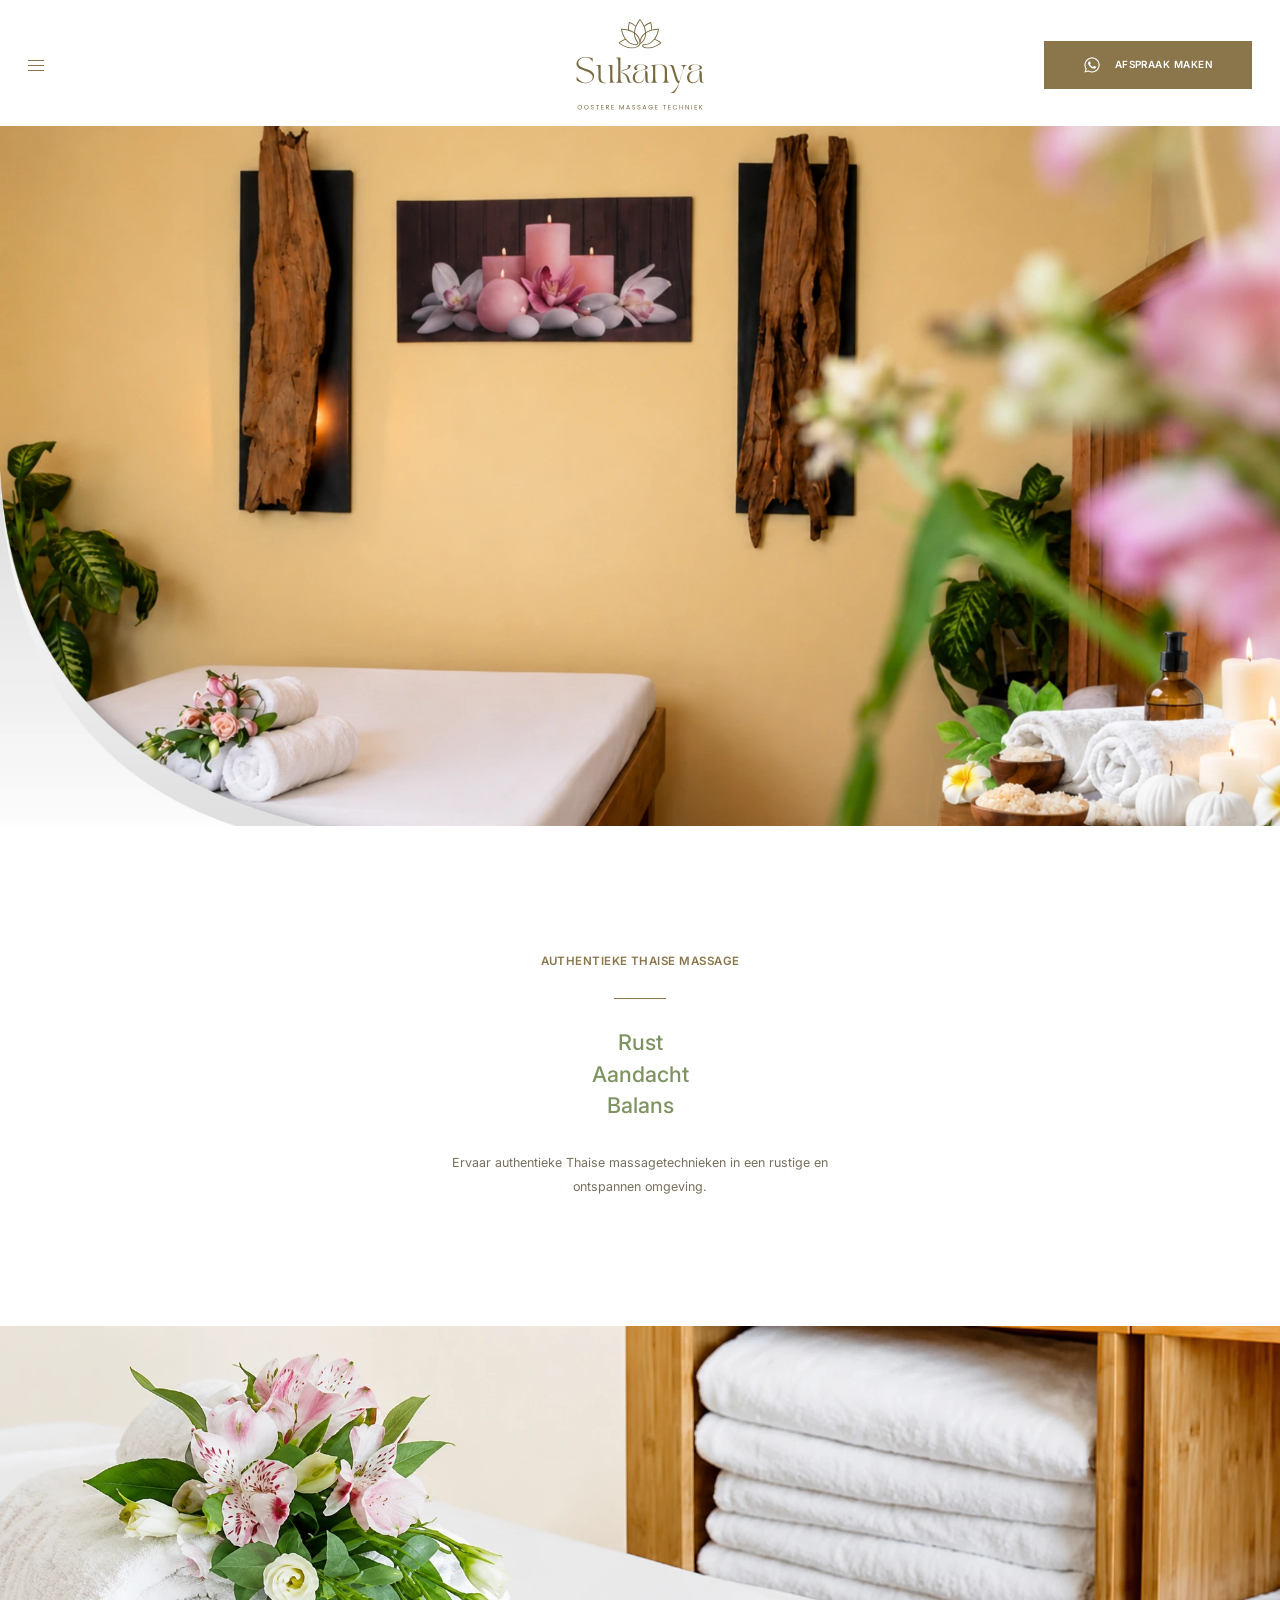
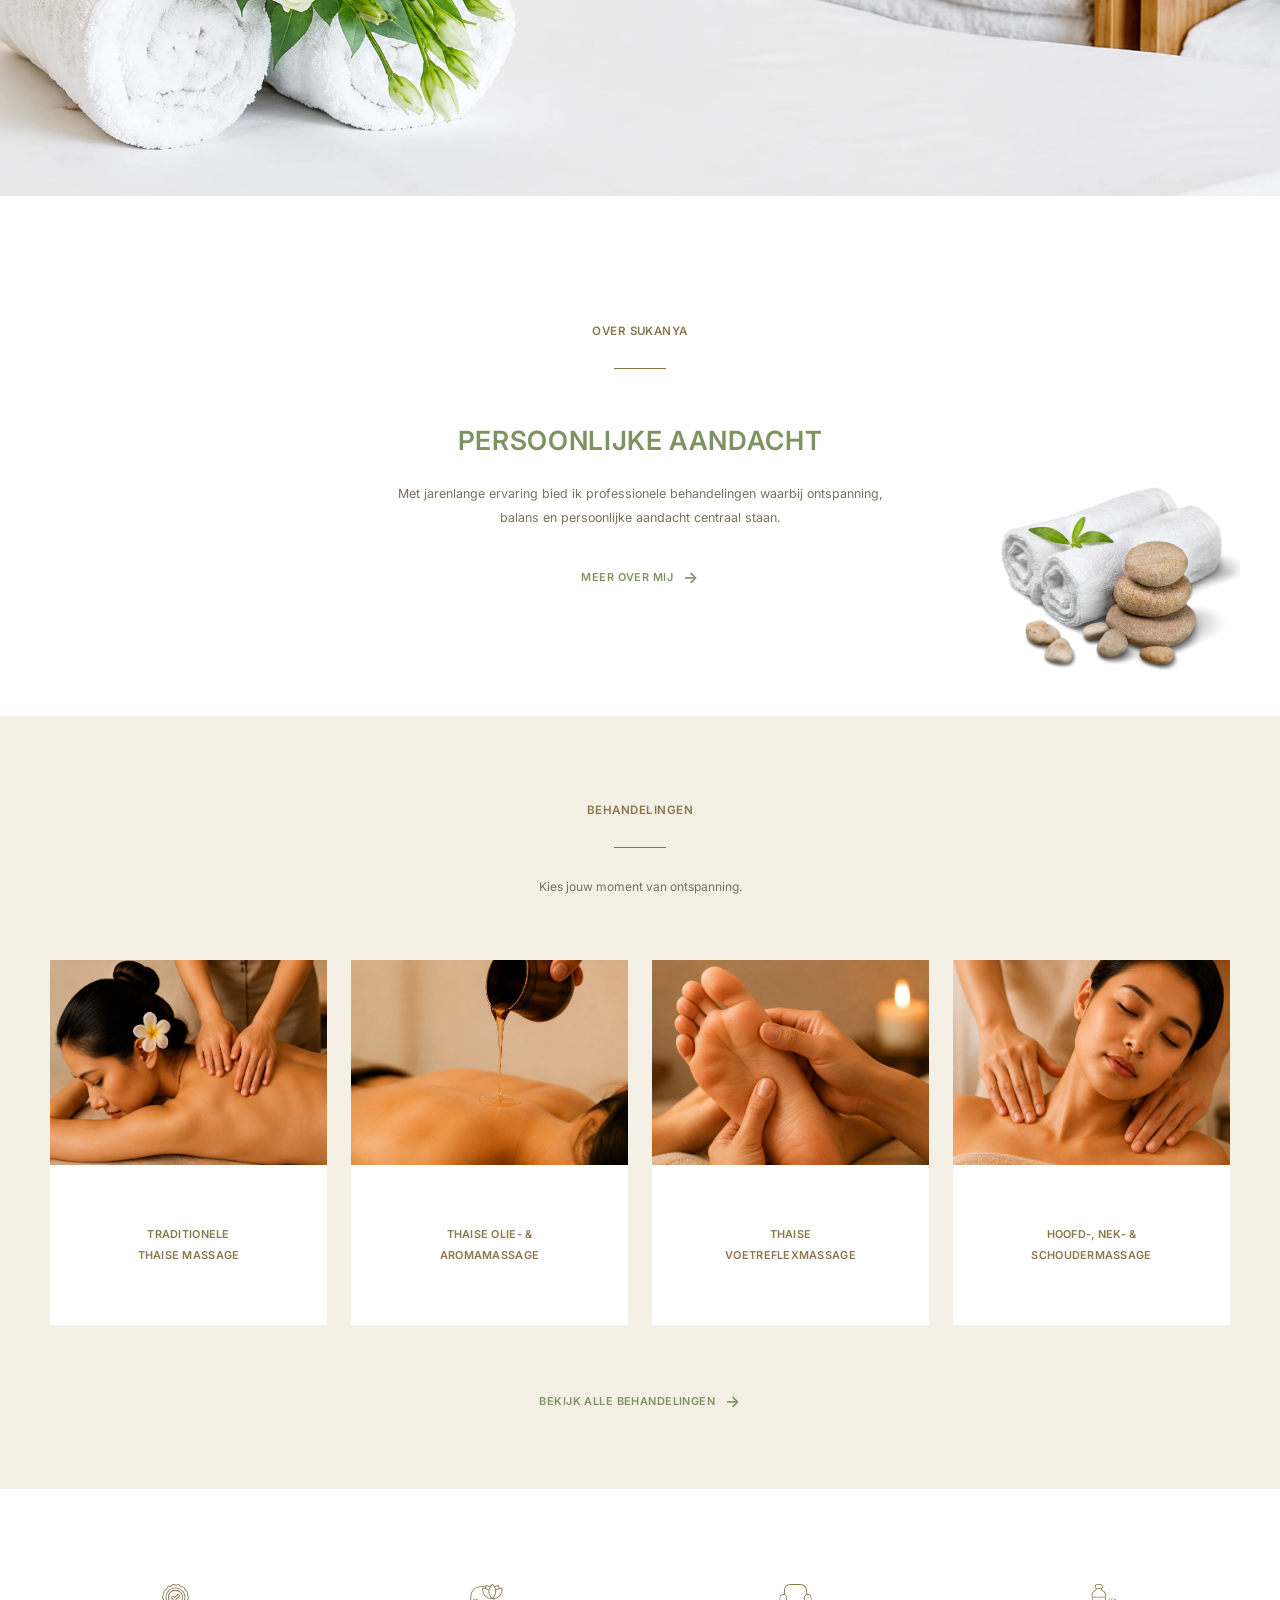
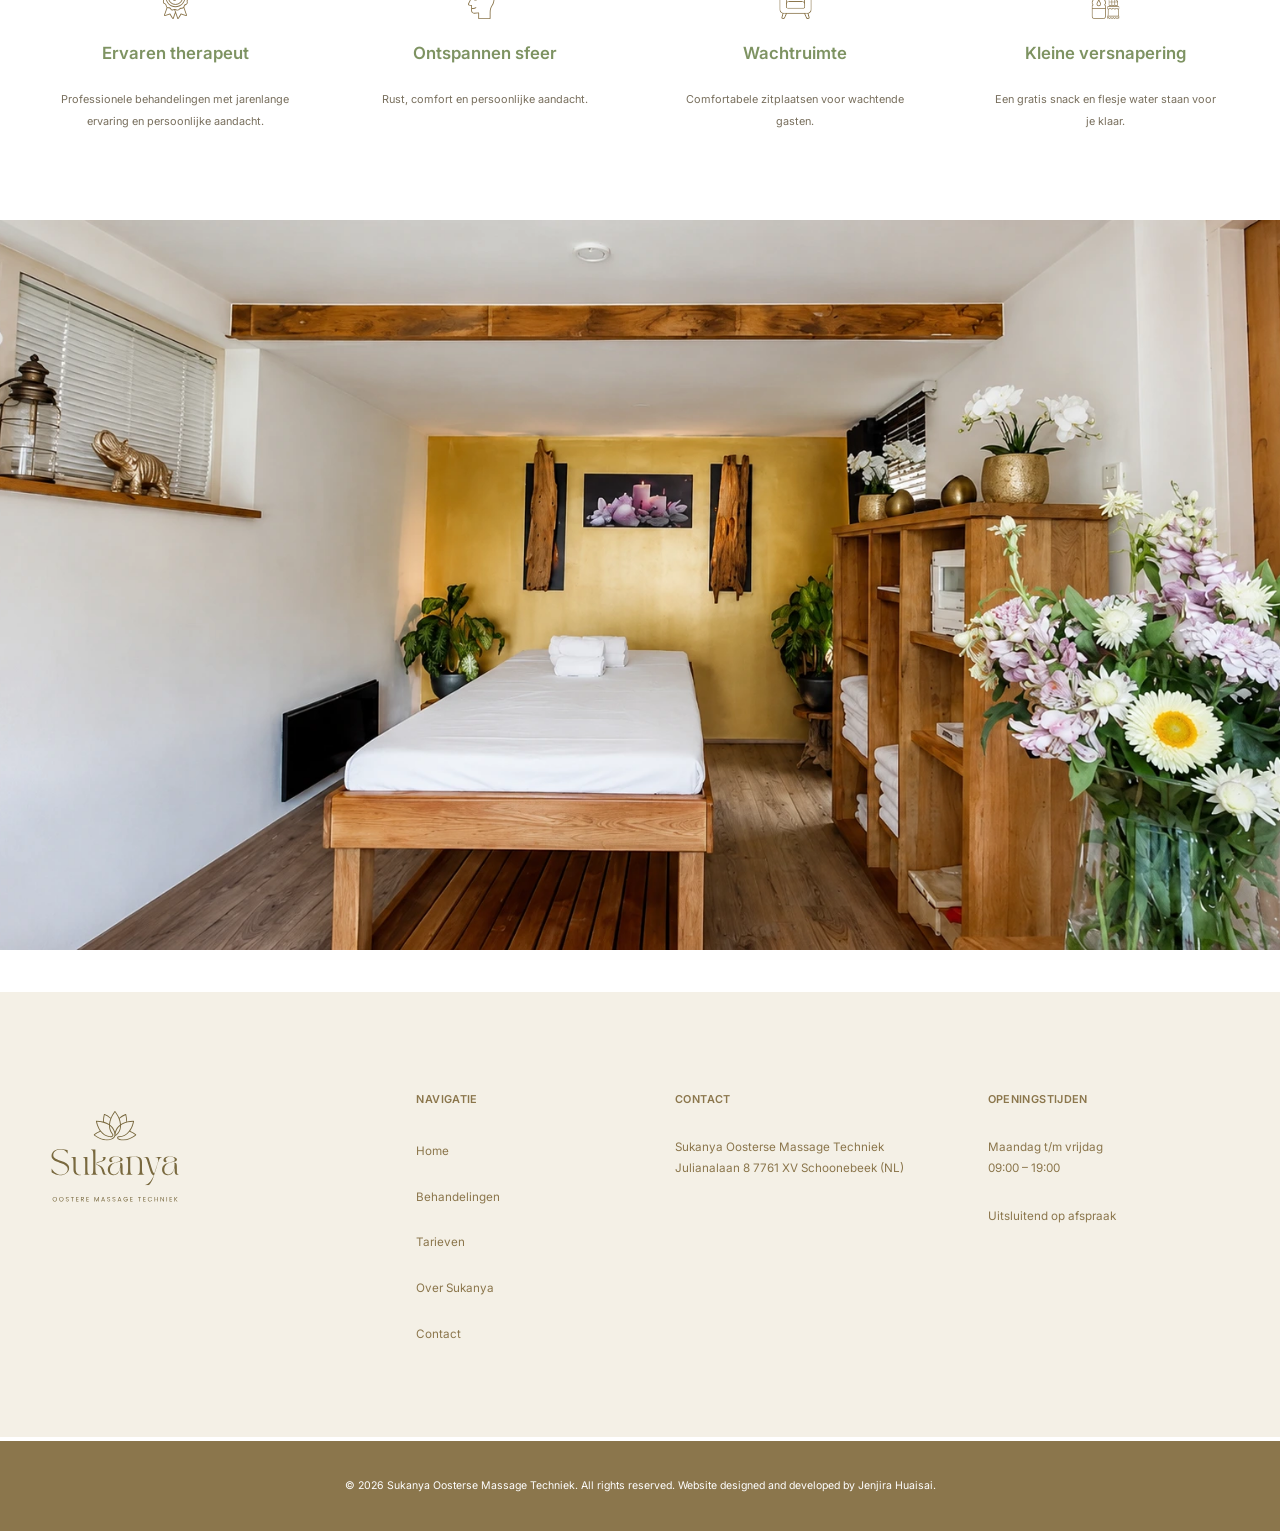
==== commit 3dbdfe50: "modified all pages" ====
--- a/index.html
+++ b/index.html
@@ -62,7 +62,7 @@
     rel="stylesheet">
 
   <!-- Preload hero image -->
-  <link rel="preload" as="image" href="images/home/home-hero.webp" fetchpriority="high">
+  <link rel="preload" as="image" href="images/home/hero-home.webp" fetchpriority="high">
 
   <!-- Styles -->
   <link rel="stylesheet" href="css/variables.css">
@@ -96,9 +96,6 @@
 </head>
 
 <body>
-  <a class="skip-link" href="#main-content">
-    Ga naar de hoofdinhoud
-  </a>
 
   <div class="site">
     <!-- ==================================================
@@ -115,17 +112,11 @@
         </button>
 
         <a class="site-logo" href="index.html" aria-label="Sukanya Oosterse Massage Techniek – Home">
-          <img src="images/logo/sukanya-logo.svg" alt="Sukanya Oosterse Massage Techniek" width="300" height="120">
+          <img src="images/logo/logo.svg" alt="Sukanya Oosterse Massage Techniek" width="300" height="120">
         </a>
 
         <a class="button button--appointment" href="contact.html">
-          <svg class="button__icon" aria-hidden="true" viewBox="0 0 24 24" fill="none">
-            <path d="M7 3v3"></path>
-            <path d="M17 3v3"></path>
-            <path d="M4 9h16"></path>
-            <rect x="4" y="5" width="16" height="15" rx="2"></rect>
-          </svg>
-
+          <img class="button__icon" src="images/contact/whatsapp.png">
           <span>Afspraak maken</span>
         </a>
       </div>
@@ -186,12 +177,10 @@
         <picture>
           <source media="(max-width: 767px)" srcset="images/home/home-hero-mobile.webp">
 
-          <img class="home-hero__image" src="images/home/home-hero.webp"
+          <img class="home-hero__image" src="images/home/hero-home.webp"
             alt="Rustgevende behandelruimte van Sukanya Oosterse Massage Techniek" width="1920" height="1080"
             fetchpriority="high">
         </picture>
-
-        <div class="home-hero__curve" aria-hidden="true"></div>
       </section>
 
       <!-- Introduction -->
@@ -241,11 +230,12 @@
               <h2 class="home-about__title" id="home-about-title">
                 Persoonlijke aandacht
               </h2>
+              <br>
 
               <p class="home-about__text">
                 Met jarenlange ervaring bied ik professionele
-                behandelingen waarbij ontspanning, balans en
-                persoonlijke aandacht centraal staan.
+                behandelingen waarbij ontspanning, <br>
+                balans en persoonlijke aandacht centraal staan.
               </p>
 
               <a class="text-link" href="over-sukanya.html">
@@ -255,7 +245,7 @@
             </div>
           </div>
 
-          <img class="home-about__decoration" src="images/decorations/golden-leaves.svg" alt="" width="470" height="520"
+          <img class="home-about__decoration" src="images/home/golden-leaves.webp" alt="" width="470" height="520"
             loading="lazy" decoding="async">
         </div>
       </section>
@@ -358,13 +348,7 @@
           <div class="values-grid">
             <article class="value-card">
               <div class="value-card__icon" aria-hidden="true">
-                <svg viewBox="0 0 24 24" fill="none">
-                  <path d="M12 3v18"></path>
-                  <path d="M5 8c3 0 5 2 7 4"></path>
-                  <path d="M19 8c-3 0-5 2-7 4"></path>
-                  <path d="M6 16c2 0 4 1 6 3"></path>
-                  <path d="M18 16c-2 0-4 1-6 3"></path>
-                </svg>
+                <img src="images/icons/ervaren-therapeut.svg" alt="Ontspannen sfeer">
               </div>
 
               <h3 class="value-card__title">
@@ -379,13 +363,36 @@
 
             <article class="value-card">
               <div class="value-card__icon" aria-hidden="true">
-                <svg viewBox="0 0 24 24" fill="none">
-                  <path d="M7 4h10"></path>
-                  <path d="M8 4v4"></path>
-                  <path d="M16 4v4"></path>
-                  <path d="M6 8h12l-1 12H7L6 8Z"></path>
-                  <path d="M9 12h6"></path>
-                </svg>
+                <img src="images/icons/wachtruimte.svg" alt="Ontspannen sfeer">
+              </div>
+
+              <h3 class="value-card__title">
+                Ontspannen sfeer
+              </h3>
+
+              <p class="value-card__text">
+                Rust, comfort en persoonlijke aandacht.
+              </p>
+            </article>
+
+            <article class="value-card">
+              <div class="value-card__icon" aria-hidden="true">
+                <img src="images/icons/ontspannen-sfeer.svg" alt="Ontspannen sfeer">
+              </div>
+
+              <h3 class="value-card__title">
+                Wachtruimte
+              </h3>
+
+              <p class="value-card__text">
+                Comfortabele zitplaatsen voor wachtende
+                gasten.
+              </p>
+            </article>
+
+            <article class="value-card">
+              <div class="value-card__icon" aria-hidden="true">
+                <img src="images/icons/kleine-versnapering.svg" alt="Ontspannen sfeer">
               </div>
 
               <h3 class="value-card__title">
@@ -397,45 +404,6 @@
                 je klaar.
               </p>
             </article>
-
-            <article class="value-card">
-              <div class="value-card__icon" aria-hidden="true">
-                <svg viewBox="0 0 24 24" fill="none">
-                  <path d="M6 11V7a3 3 0 0 1 6 0v4"></path>
-                  <path d="M12 11V8a3 3 0 0 1 6 0v7"></path>
-                  <path d="M5 11h14v7H5v-7Z"></path>
-                  <path d="M7 18v2"></path>
-                  <path d="M17 18v2"></path>
-                </svg>
-              </div>
-
-              <h3 class="value-card__title">
-                Wachtruimte
-              </h3>
-
-              <p class="value-card__text">
-                Comfortabele zitplaatsen voor wachtende
-                gasten.
-              </p>
-            </article>
-
-            <article class="value-card">
-              <div class="value-card__icon" aria-hidden="true">
-                <svg viewBox="0 0 24 24" fill="none">
-                  <path d="M12 21c4-3 7-7 7-12a7 7 0 1 0-14 0c0 5 3 9 7 12Z"></path>
-                  <path d="M9 10c1.5-2 4.5-2 6 0"></path>
-                  <path d="M10 13c1 .8 3 .8 4 0"></path>
-                </svg>
-              </div>
-
-              <h3 class="value-card__title">
-                Ontspannen sfeer
-              </h3>
-
-              <p class="value-card__text">
-                Rust, comfort en persoonlijke aandacht.
-              </p>
-            </article>
           </div>
         </div>
       </section>
@@ -456,7 +424,7 @@
       <div class="container site-footer__main">
         <div class="site-footer__brand">
           <a href="index.html" aria-label="Sukanya Oosterse Massage Techniek – Home">
-            <img src="images/logo/sukanya-logo.svg" alt="Sukanya Oosterse Massage Techniek" width="320" height="128"
+            <img src="images/logo/logo.svg" alt="Sukanya Oosterse Massage Techniek" width="320" height="128"
               loading="lazy" decoding="async">
           </a>
         </div>
@@ -501,10 +469,9 @@
           <address>
             <p class="site-footer__text">
               Sukanya Oosterse Massage Techniek
-            </p>
-
-            <p class="site-footer__text">
-              Emmen, Nederland
+              Julianalaan 8
+              7761 XV
+              Schoonebeek (NL)
             </p>
           </address>
         </div>
@@ -515,11 +482,12 @@
           </h2>
 
           <p class="site-footer__text">
-            Behandeling uitsluitend op afspraak.
+            Maandag t/m vrijdag<br>
+            09:00 – 19:00
           </p>
 
           <p class="site-footer__text">
-            Neem contact op voor beschikbare tijden.
+            Uitsluitend op afspraak
           </p>
         </div>
       </div>
@@ -529,7 +497,7 @@
           <p>
             © <span id="current-year">2026</span>
             Sukanya Oosterse Massage Techniek.
-            Alle rechten voorbehouden.
+            All rights reserved. Website designed and developed by Jenjira Huaisai.
           </p>
         </div>
       </div>
--- a/css/variables.css
+++ b/css/variables.css
@@ -8,9 +8,9 @@
 --color-cream: #f4f0e6;
 --color-cream-light: #f8f5ed;
 
---color-gold: #8b7a43;
---color-gold-dark: #716232;
---color-footer-bottom: #716232;
+--color-gold: #8b764c;
+--color-gold-dark: #8b764c;
+--color-footer-bottom: #8b764c;
 
 --color-green: #7e9362;
 
--- a/css/components.css
+++ b/css/components.css
@@ -35,7 +35,7 @@
 }
 
 .site-logo img {
-  width: 150px;
+  width: 130px;
   height: auto;
 }
 
@@ -327,7 +327,7 @@
 }
 
 .site-footer__brand img {
-  width: 160px;
+  width: 130px;
   height: auto;
 }
 
@@ -387,7 +387,7 @@
   }
 
   .site-logo img {
-    width: 130px;
+    width: 100px;
   }
 
   .button--appointment {
--- a/css/pages/home.css
+++ b/css/pages/home.css
@@ -21,26 +21,6 @@
   height: 100%;
   object-fit: cover;
   object-position: center center;
-}
-
-.home-hero__curve {
-  position: absolute;
-  bottom: -1px;
-  left: -1px;
-  width: 36%;
-  height: 145px;
-  overflow: hidden;
-}
-
-.home-hero__curve::before {
-  position: absolute;
-  bottom: 0;
-  left: -7%;
-  width: 120%;
-  height: 210%;
-  border-radius: 0 100% 0 0;
-  background-color: var(--color-white);
-  content: "";
 }
 
 /* ======================================================
@@ -140,7 +120,7 @@
   position: absolute;
   right: -10px;
   bottom: 38px;
-  width: 235px;
+  width: 350px;
   height: auto;
   object-fit: contain;
 }
@@ -164,6 +144,13 @@
 .home-values {
   padding-block: 88px;
   background-color: var(--color-white);
+}
+
+.value-card__icon img {
+  width: 35px;
+  height: 35px;
+  display: block;
+  object-fit: contain;
 }
 
 /* ======================================================
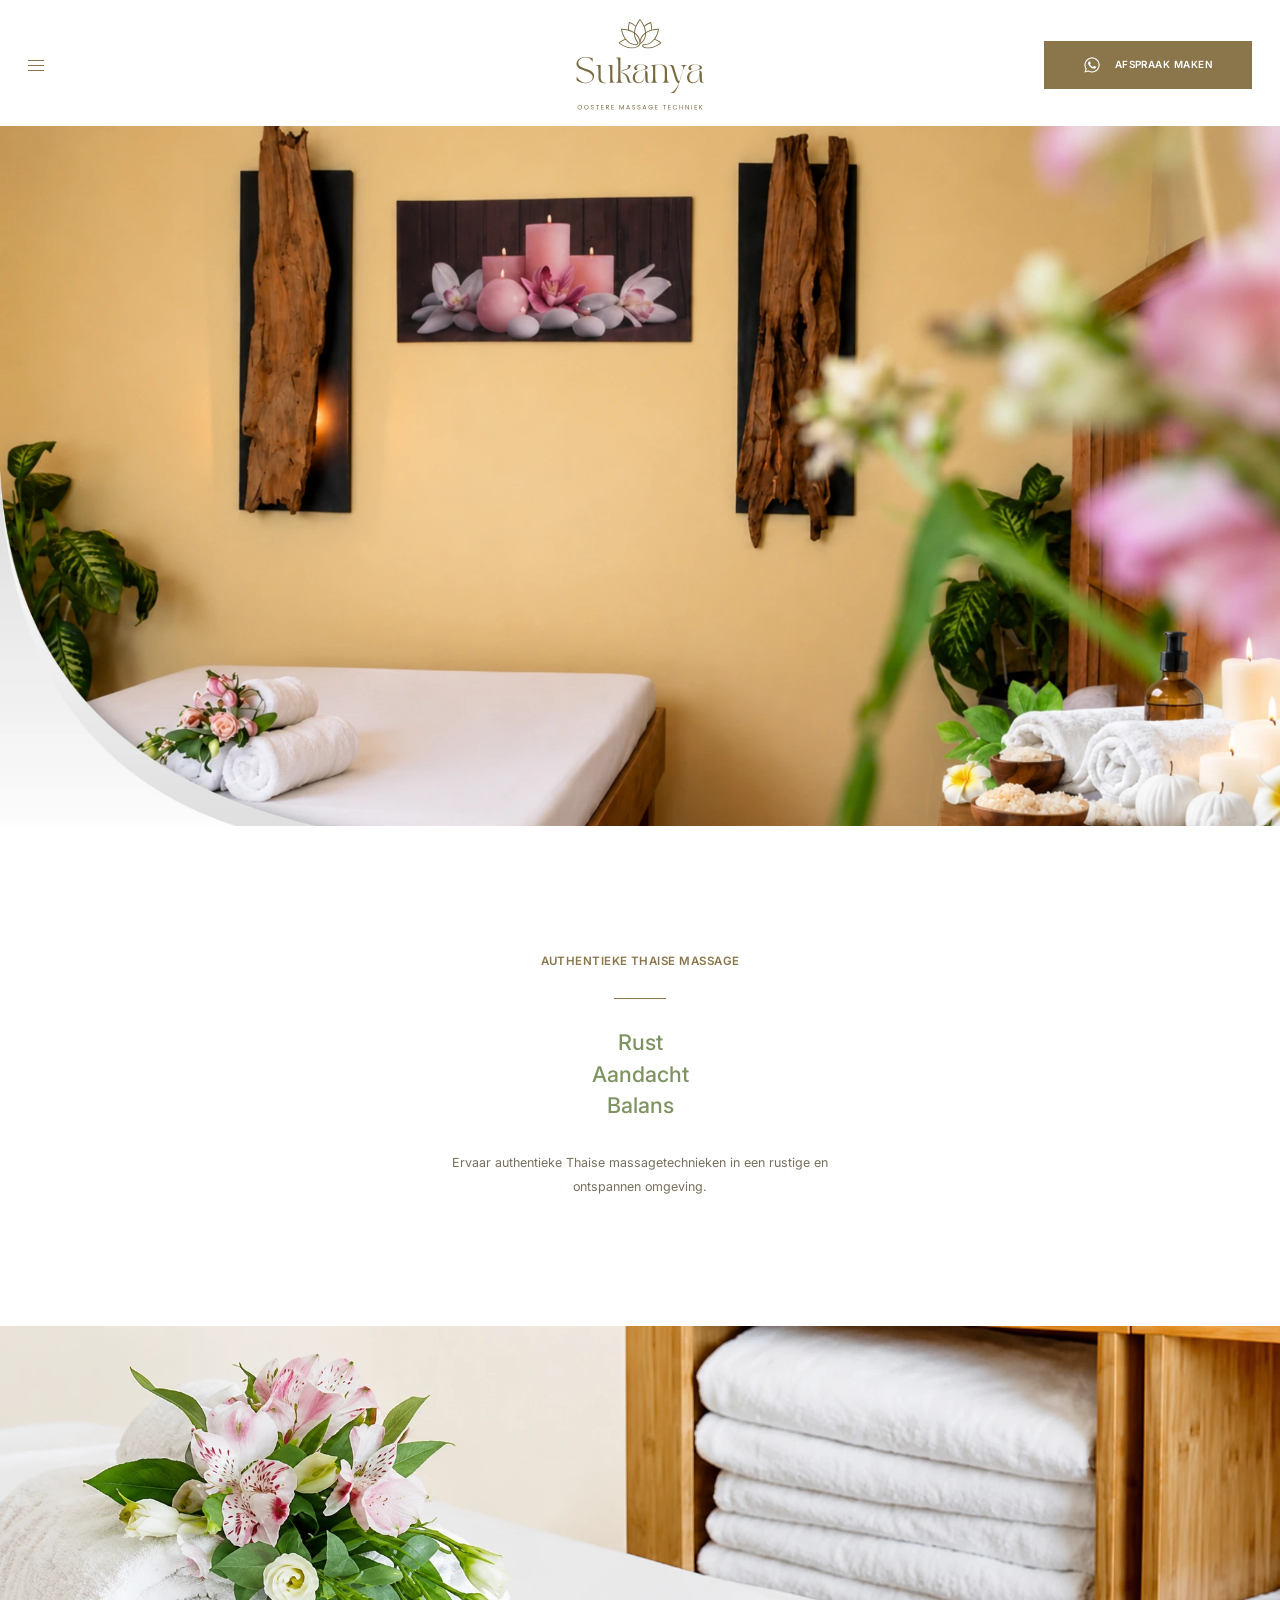
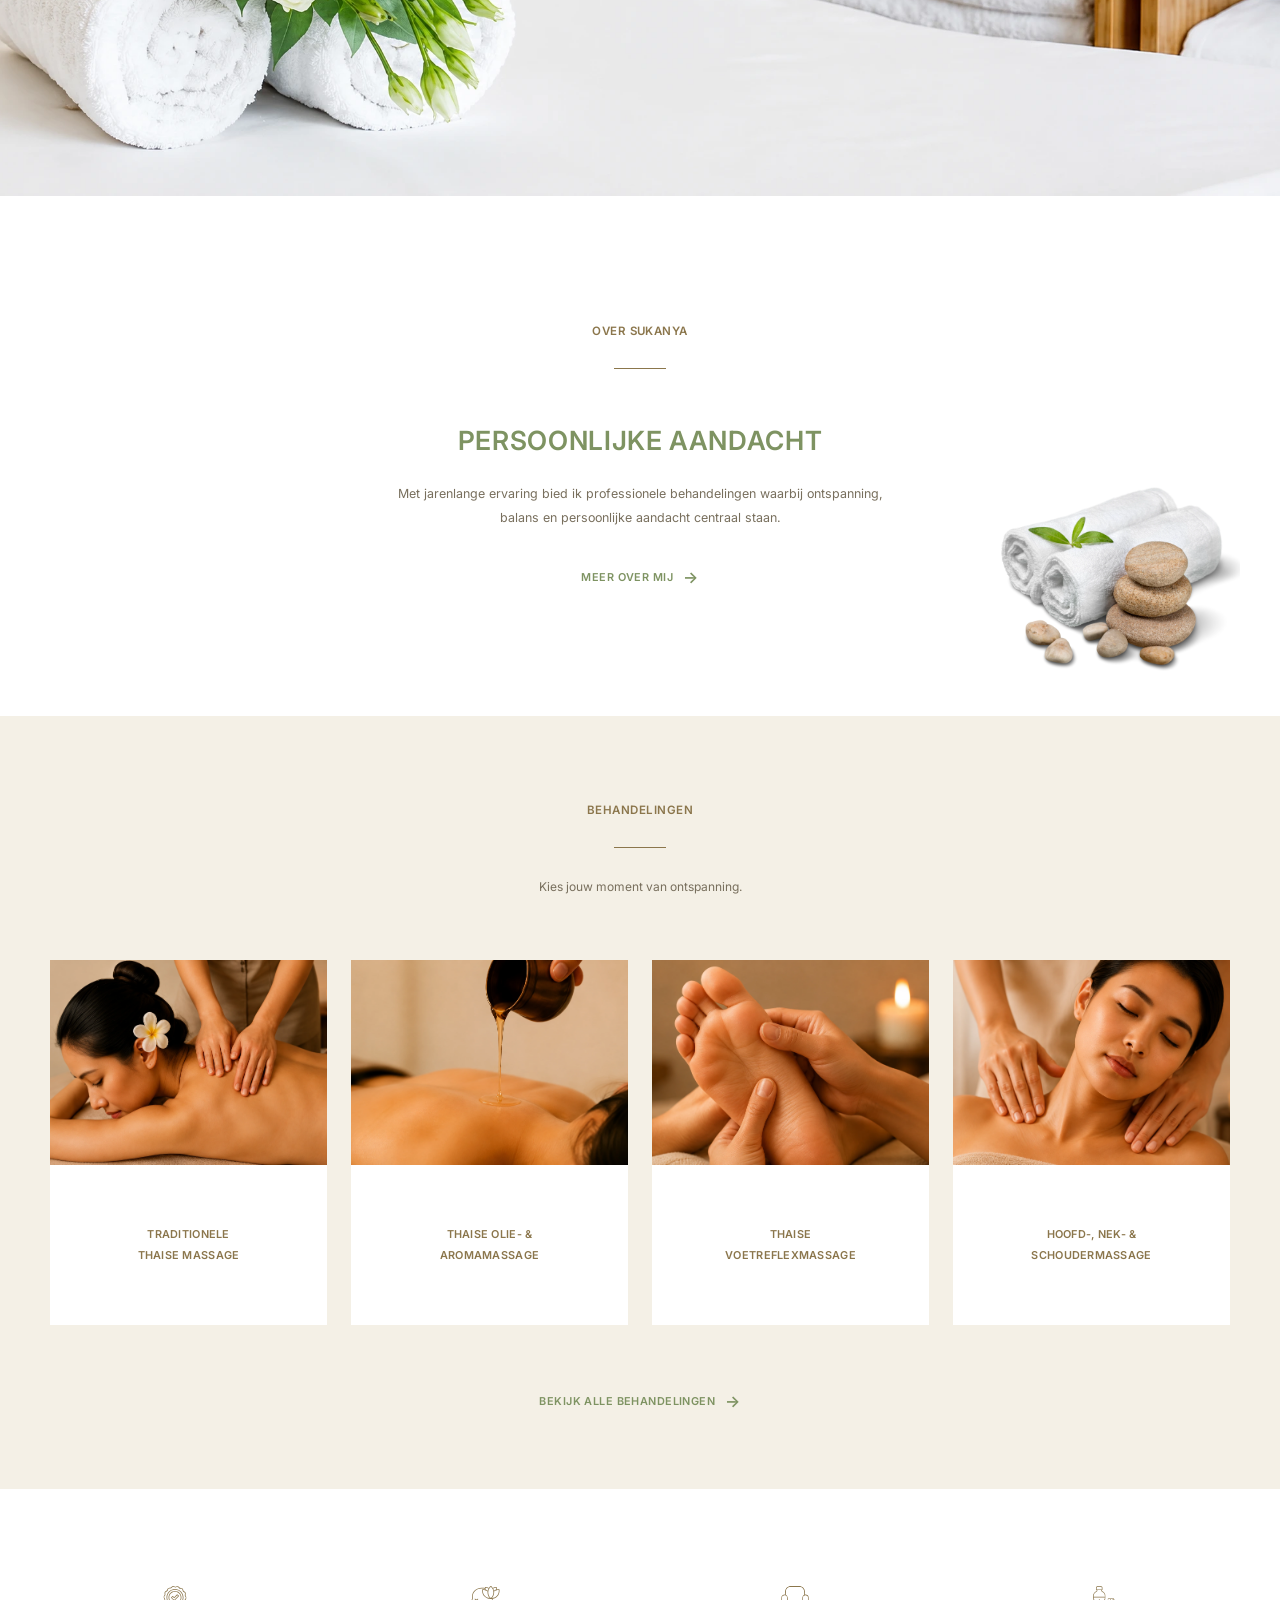
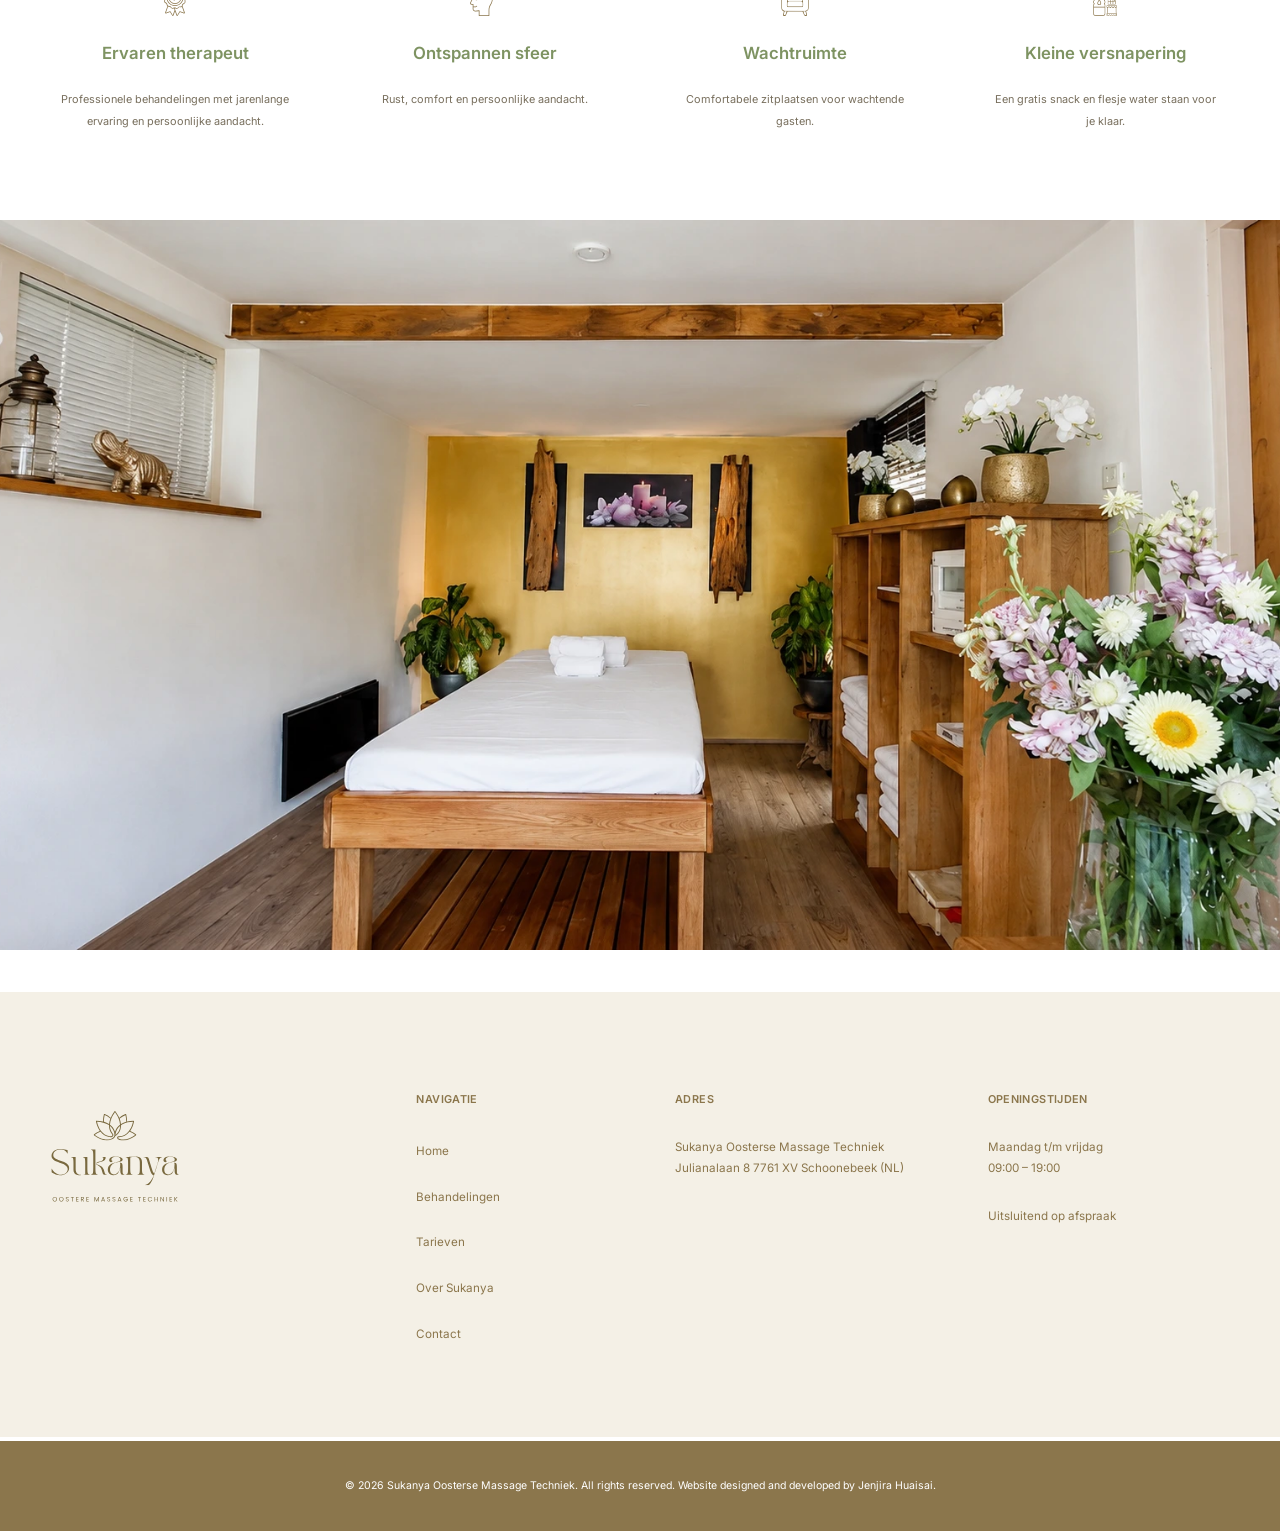
==== commit e8d0b4ec: "Complete Sukanya Massage website redesign" ====
--- a/index.html
+++ b/index.html
@@ -115,8 +115,9 @@
           <img src="images/logo/logo.svg" alt="Sukanya Oosterse Massage Techniek" width="300" height="120">
         </a>
 
-        <a class="button button--appointment" href="contact.html">
-          <img class="button__icon" src="images/contact/whatsapp.png">
+        <a class="button button--appointment" href="https://wa.me/31630791827" target="_blank"
+          rel="noopener noreferrer">
+          <img class="button__icon" src="images/contact/whatsapp.png" alt="WhatsApp">
           <span>Afspraak maken</span>
         </a>
       </div>
@@ -363,7 +364,7 @@
 
             <article class="value-card">
               <div class="value-card__icon" aria-hidden="true">
-                <img src="images/icons/wachtruimte.svg" alt="Ontspannen sfeer">
+                <img src="images/icons/ontspannen-sfeer.svg" alt="Ontspannen sfeer">
               </div>
 
               <h3 class="value-card__title">
@@ -377,7 +378,7 @@
 
             <article class="value-card">
               <div class="value-card__icon" aria-hidden="true">
-                <img src="images/icons/ontspannen-sfeer.svg" alt="Ontspannen sfeer">
+                <img src="images/icons/wachtruinmte.svg" alt="wachtruinmte">
               </div>
 
               <h3 class="value-card__title">
@@ -463,7 +464,7 @@
 
         <div class="site-footer__contact">
           <h2 class="site-footer__title">
-            Contact
+            Adres
           </h2>
 
           <address>
--- a/css/components.css
+++ b/css/components.css
@@ -161,7 +161,7 @@
 .site-navigation__link {
   color: var(--color-gold-dark);
   font-family: var(--font-body);
-  font-size: clamp(0.75rem, 2.8vw, 1.45rem);
+  font-size: clamp(0.75rem, 2vw, 1.15rem);
   font-weight: 500;
   letter-spacing: 0.01em;
   line-height: 1.3;
--- a/css/pages/home.css
+++ b/css/pages/home.css
@@ -147,8 +147,8 @@
 }
 
 .value-card__icon img {
-  width: 35px;
-  height: 35px;
+  width: 30px;
+  height: 30px;
   display: block;
   object-fit: contain;
 }
@@ -179,6 +179,17 @@
   .home-about__decoration {
     right: -45px;
     width: 210px;
+  }
+}
+
+@media (max-width: 1024px) {
+  .home-values {
+    padding-block: 72px;
+  }
+
+  .value-card__icon img {
+    width: 28px;
+    height: 28px;
   }
 }
 
@@ -260,4 +271,26 @@
     height: 72vw;
     min-height: 330px;
   }
+}
+
+@media (max-width: 768px) {
+  .home-values {
+    padding-block: 56px;
+  }
+
+  .value-card__icon img {
+    width: 26px;
+    height: 26px;
+  }
+}
+
+@media (max-width: 480px) {
+  .home-values {
+    padding-block: 44px;
+  }
+
+  .value-card__icon img {
+    width: 24px;
+    height: 24px;
+  }
 }
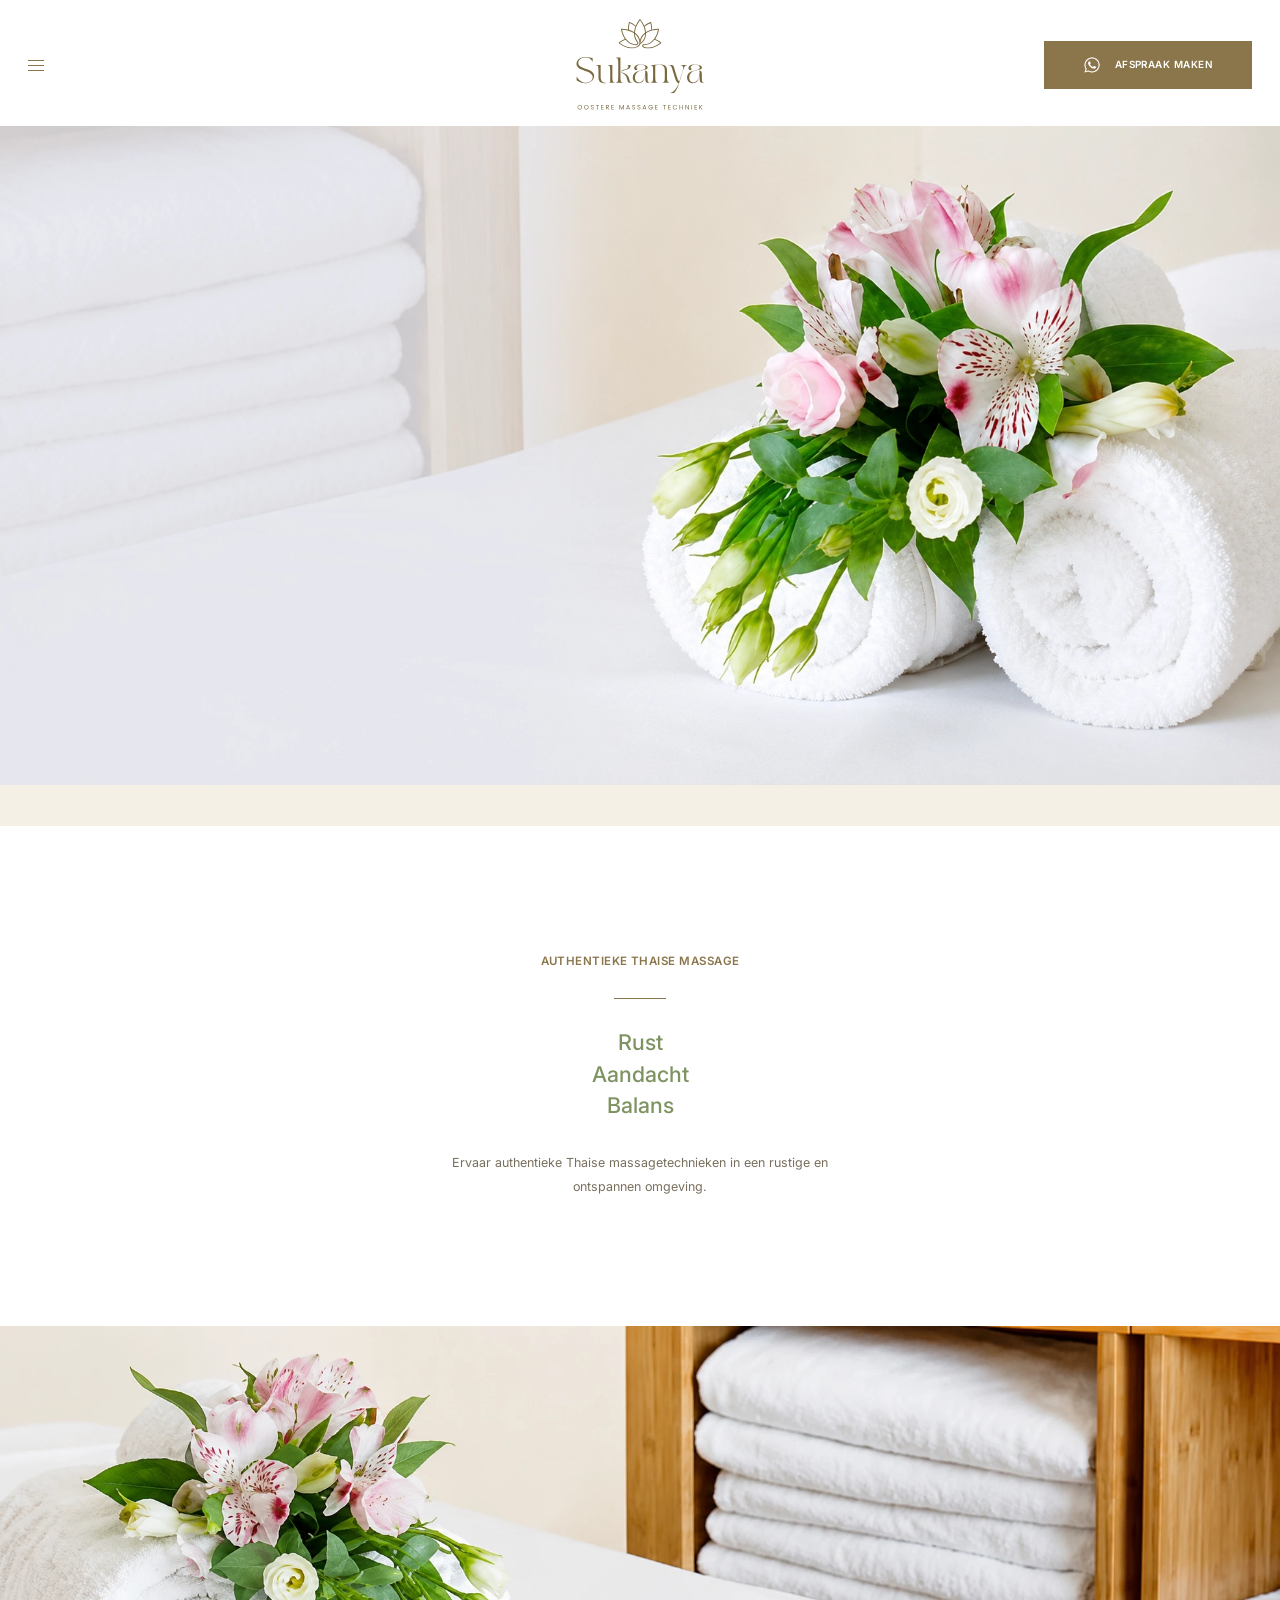
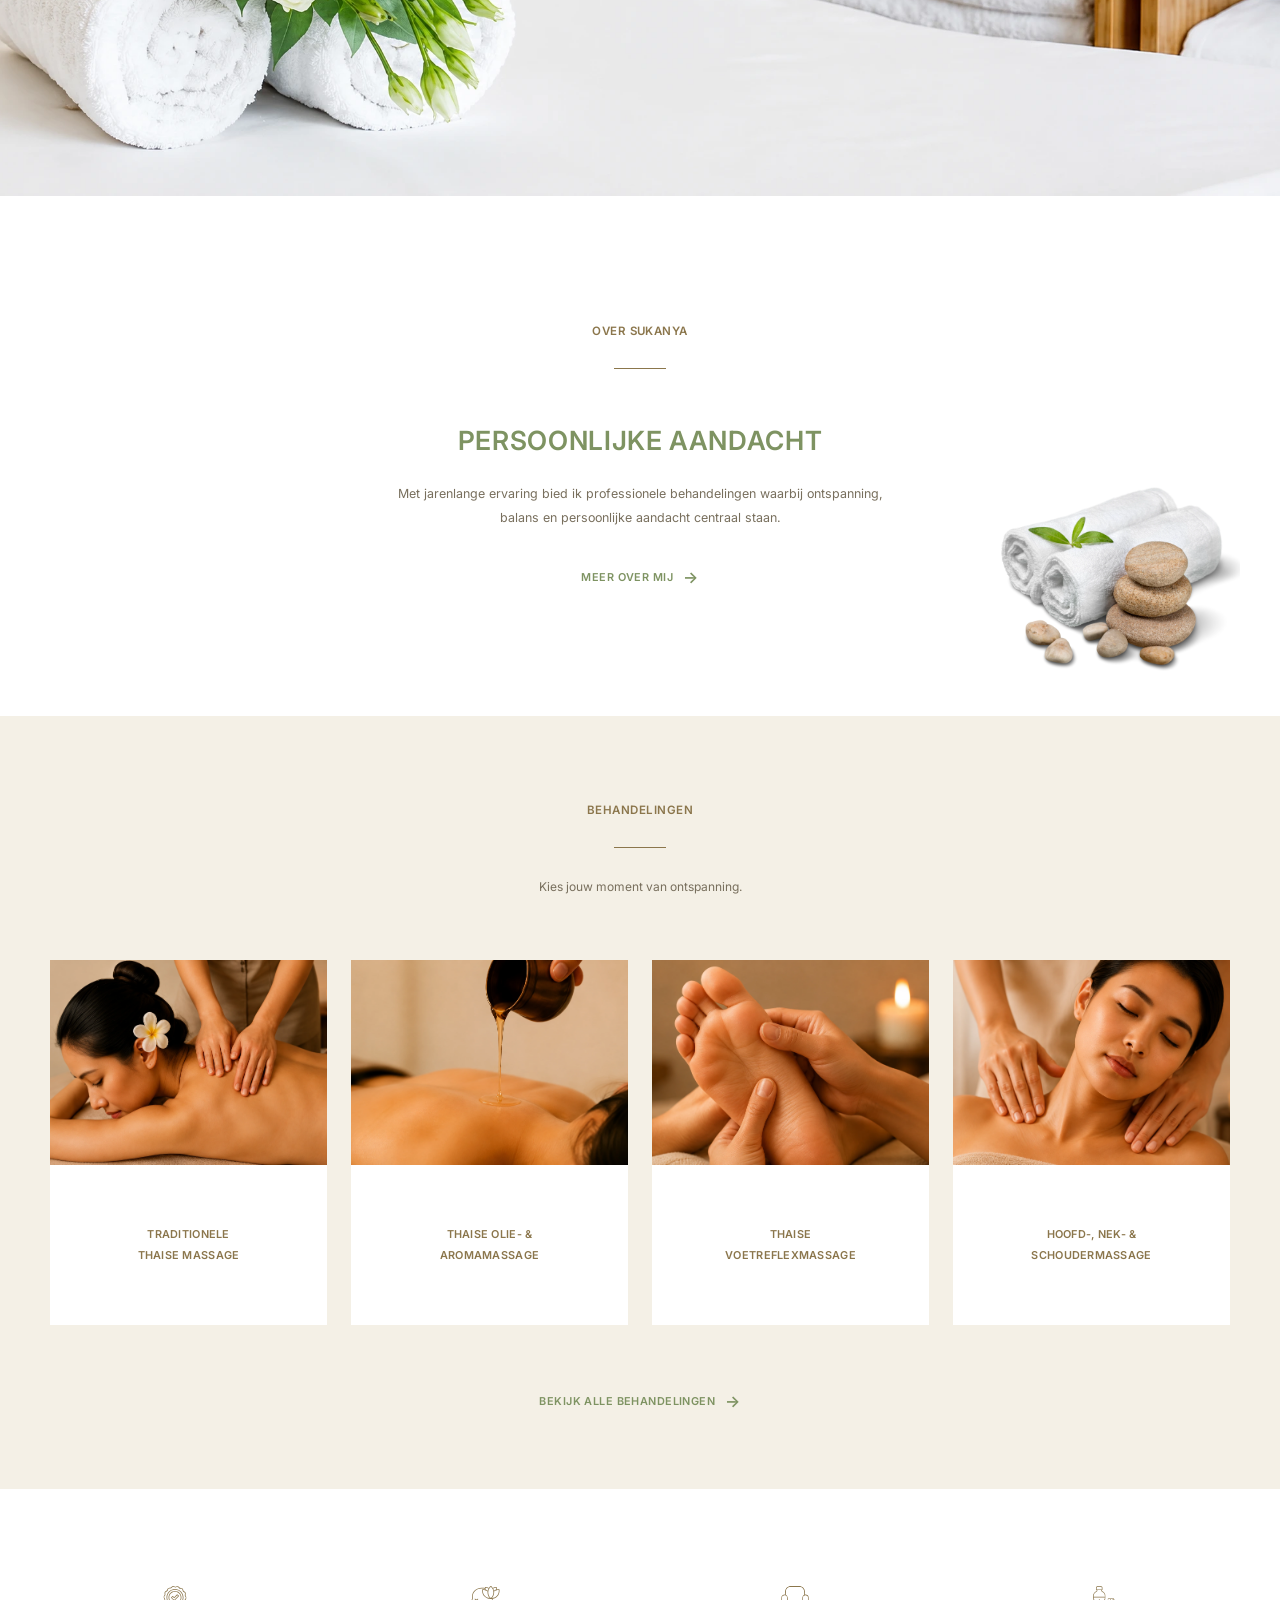
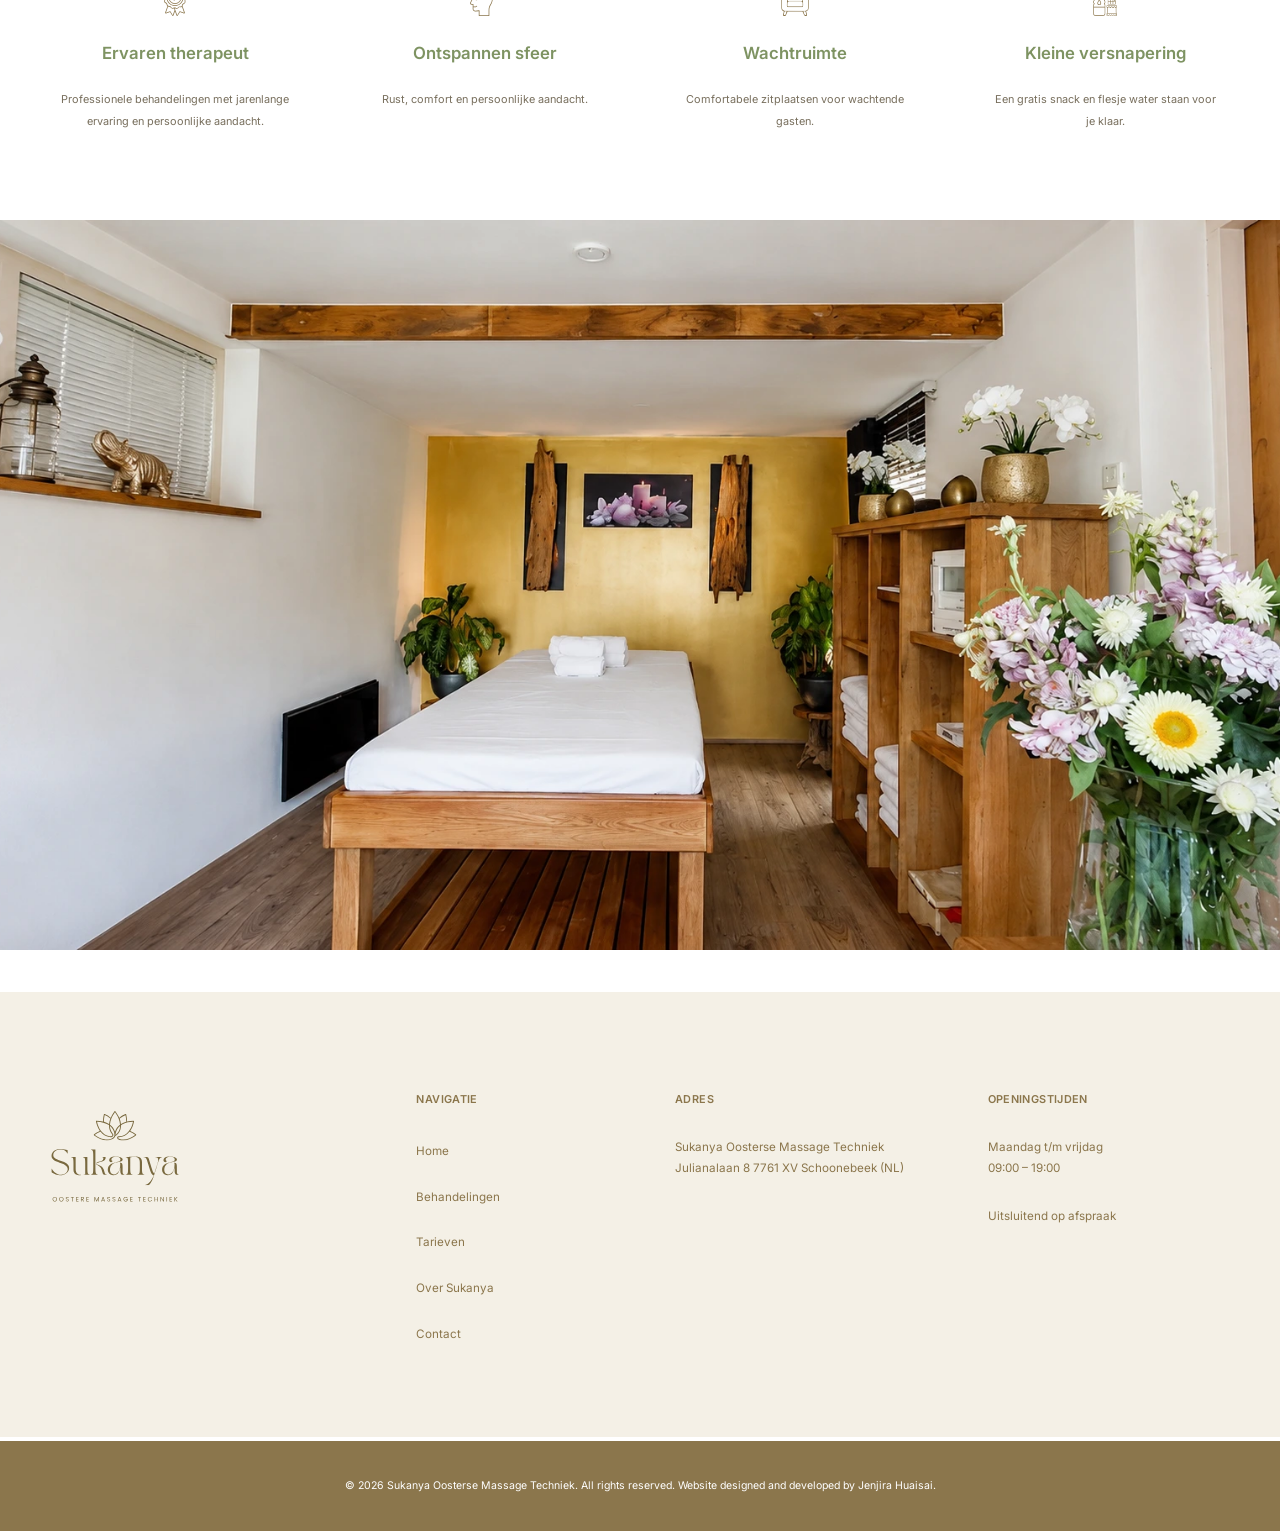
==== commit 1cbae846: "modified hero image for index.html" ====
--- a/index.html
+++ b/index.html
@@ -176,9 +176,7 @@
         </h1>
 
         <picture>
-          <source media="(max-width: 767px)" srcset="images/home/home-hero-mobile.webp">
-
-          <img class="home-hero__image" src="images/home/hero-home.webp"
+          <img class="home-hero__image" src="images/home/over-sukanya-hero.webp"
             alt="Rustgevende behandelruimte van Sukanya Oosterse Massage Techniek" width="1920" height="1080"
             fetchpriority="high">
         </picture>
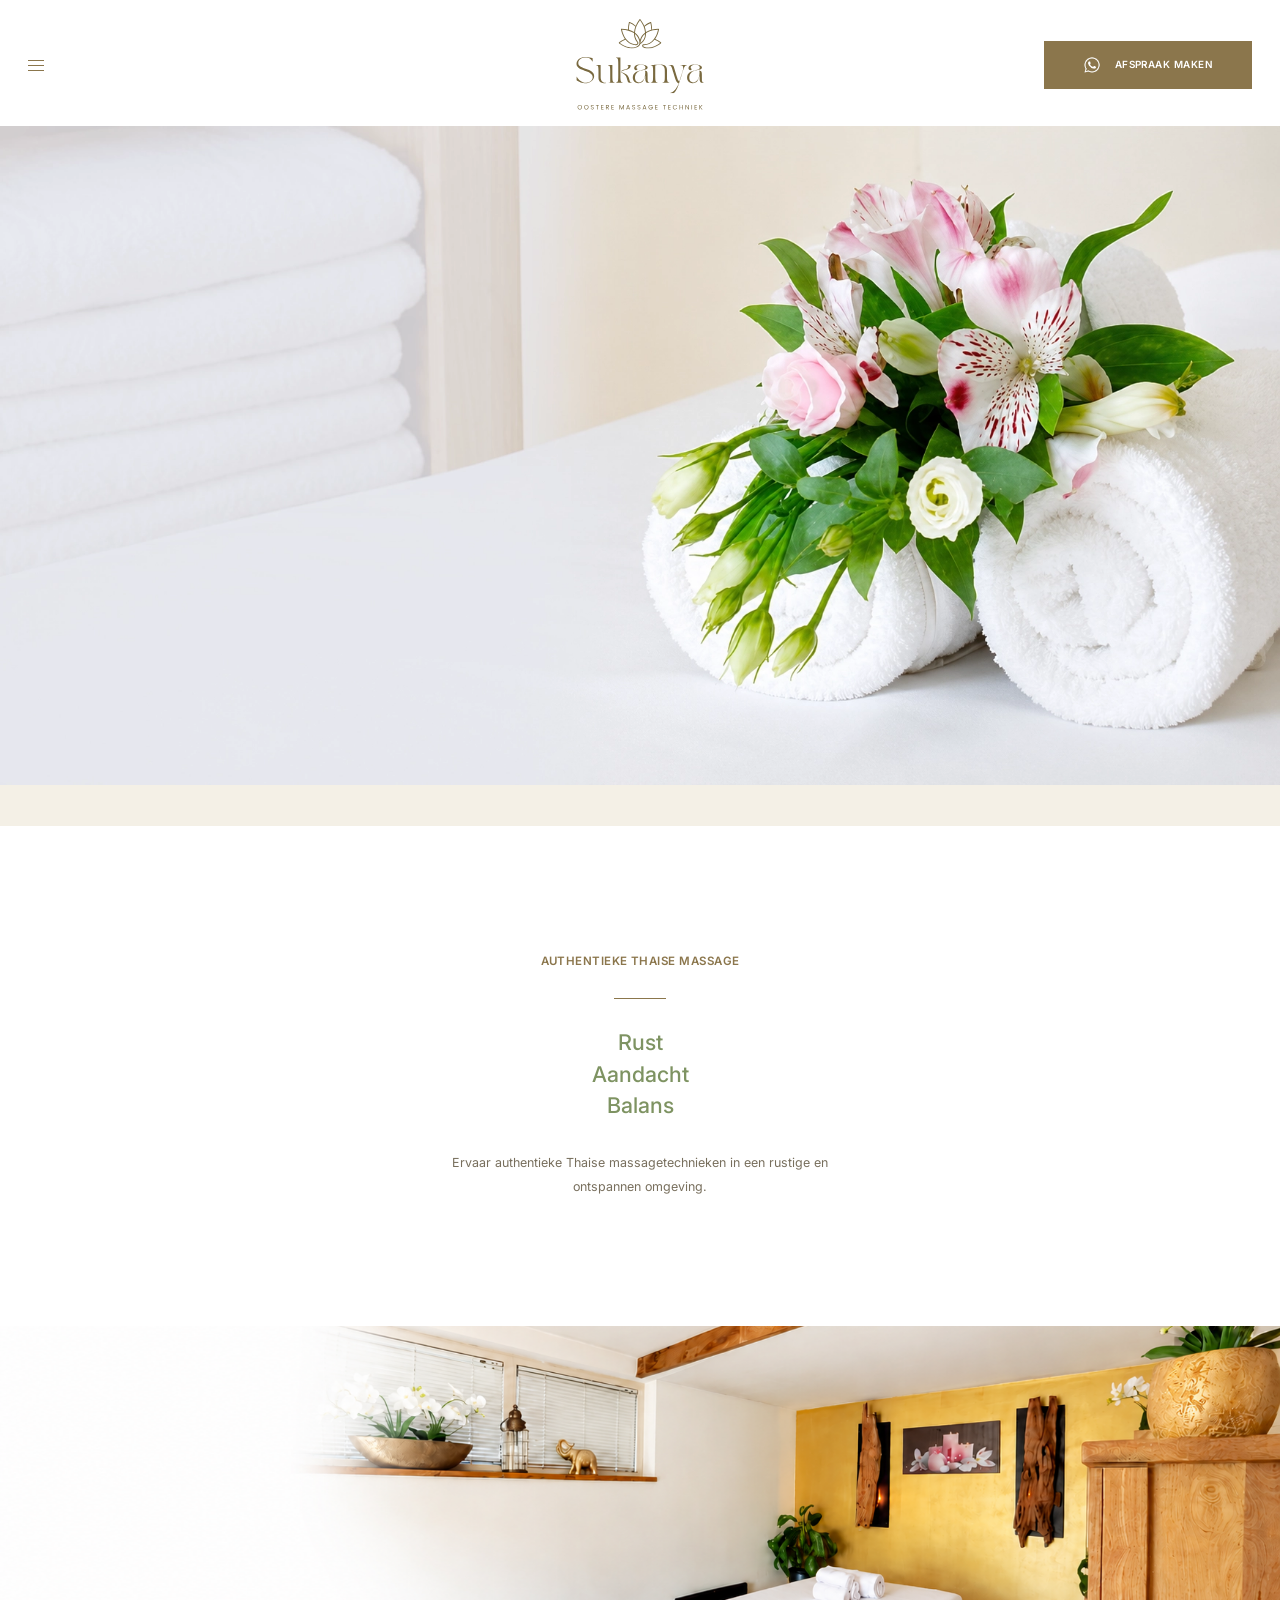
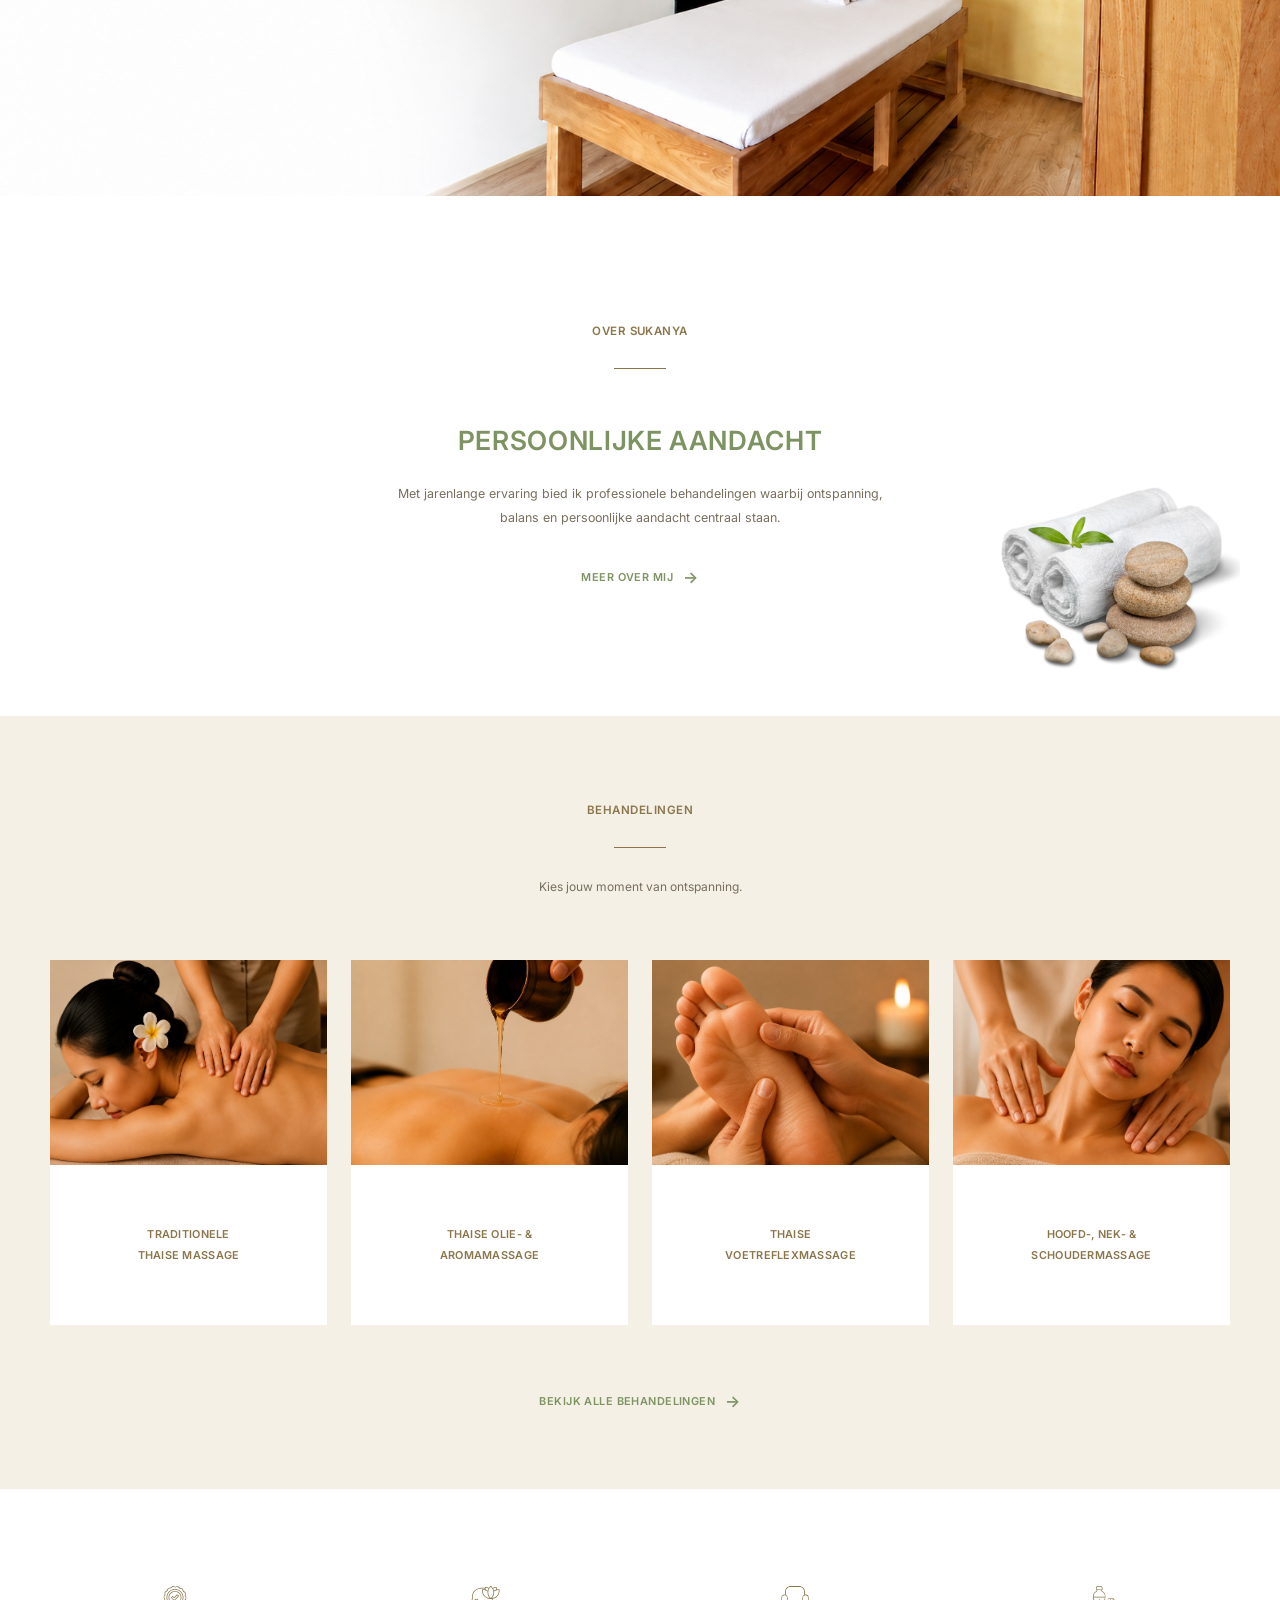
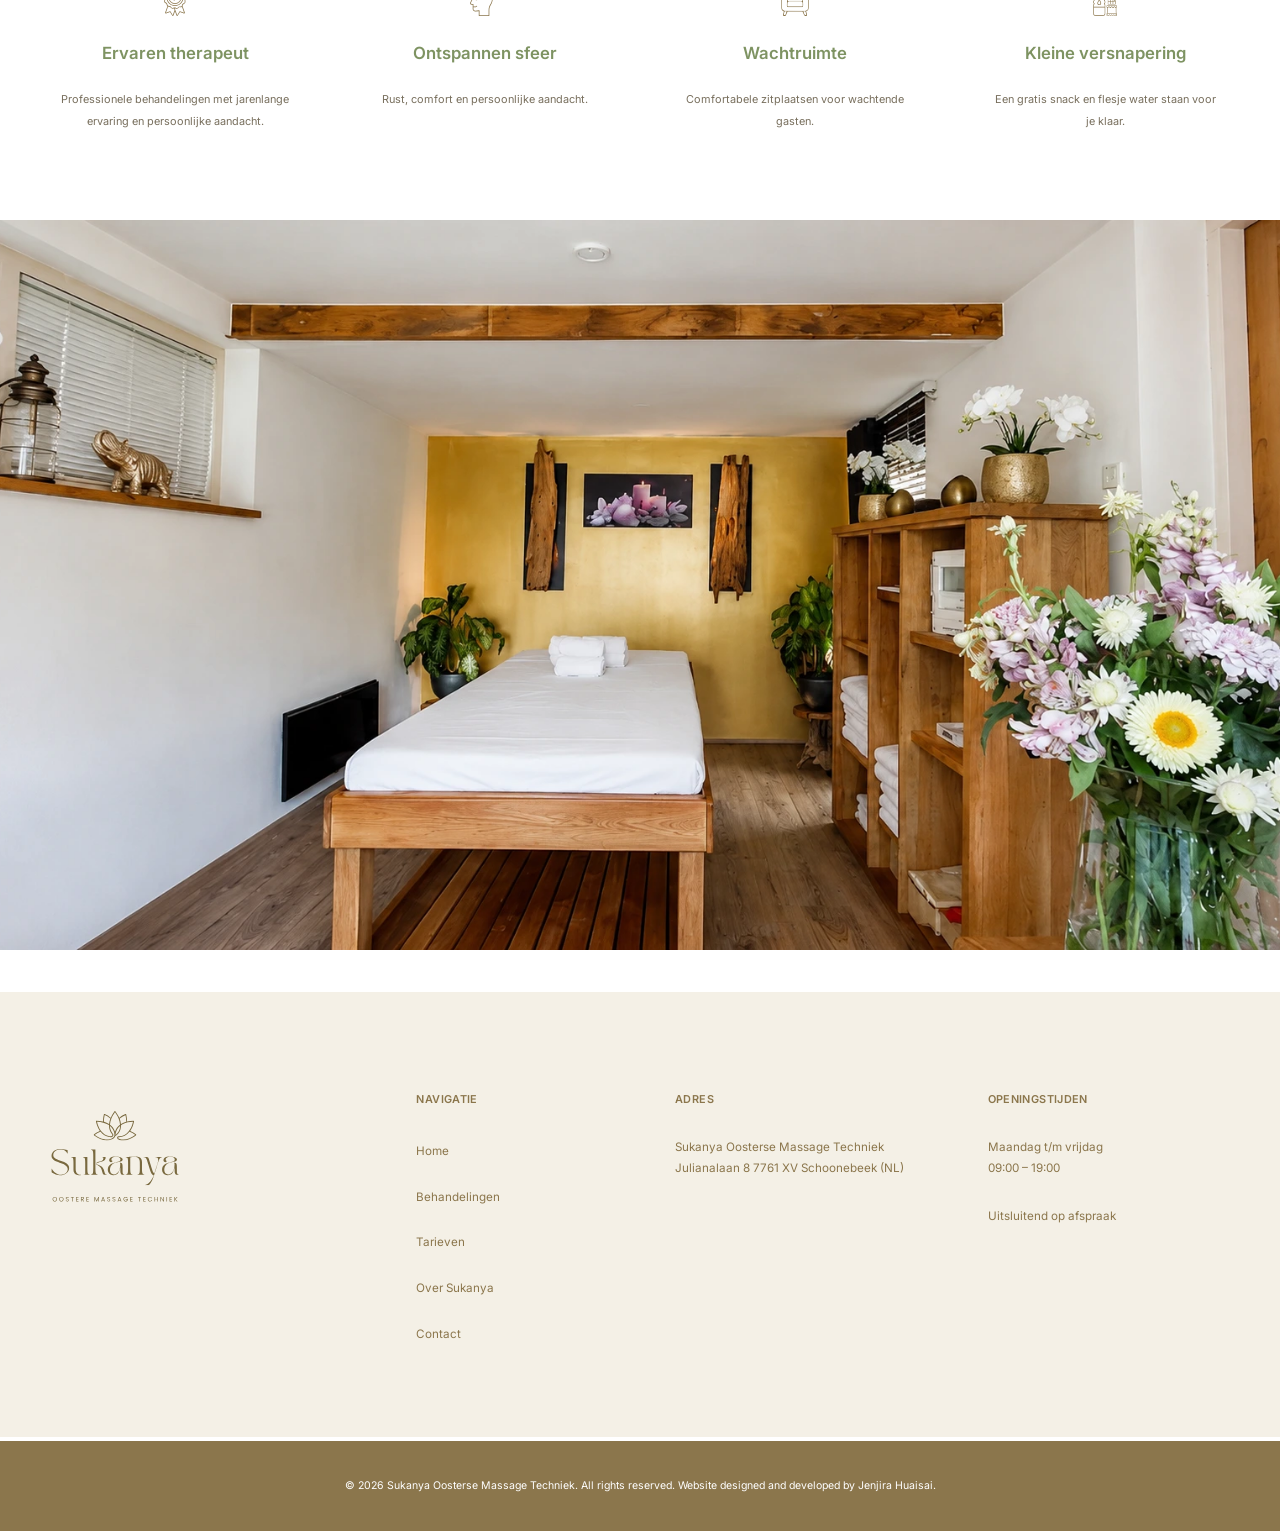
==== commit b3c679cc: "change image" ====
--- a/index.html
+++ b/index.html
@@ -210,7 +210,7 @@
       <!-- Full-width atmosphere image -->
 
       <figure class="full-width-image home-towels">
-        <img src="images/home/massage-towels.webp" alt="Zorgvuldig opgerolde handdoeken in een rustige massagesalon"
+        <img src="images/behandelingen/behandelingen-hero.webp" alt="Zorgvuldig opgerolde handdoeken in een rustige massagesalon"
           width="1920" height="900" loading="lazy" decoding="async">
       </figure>
 
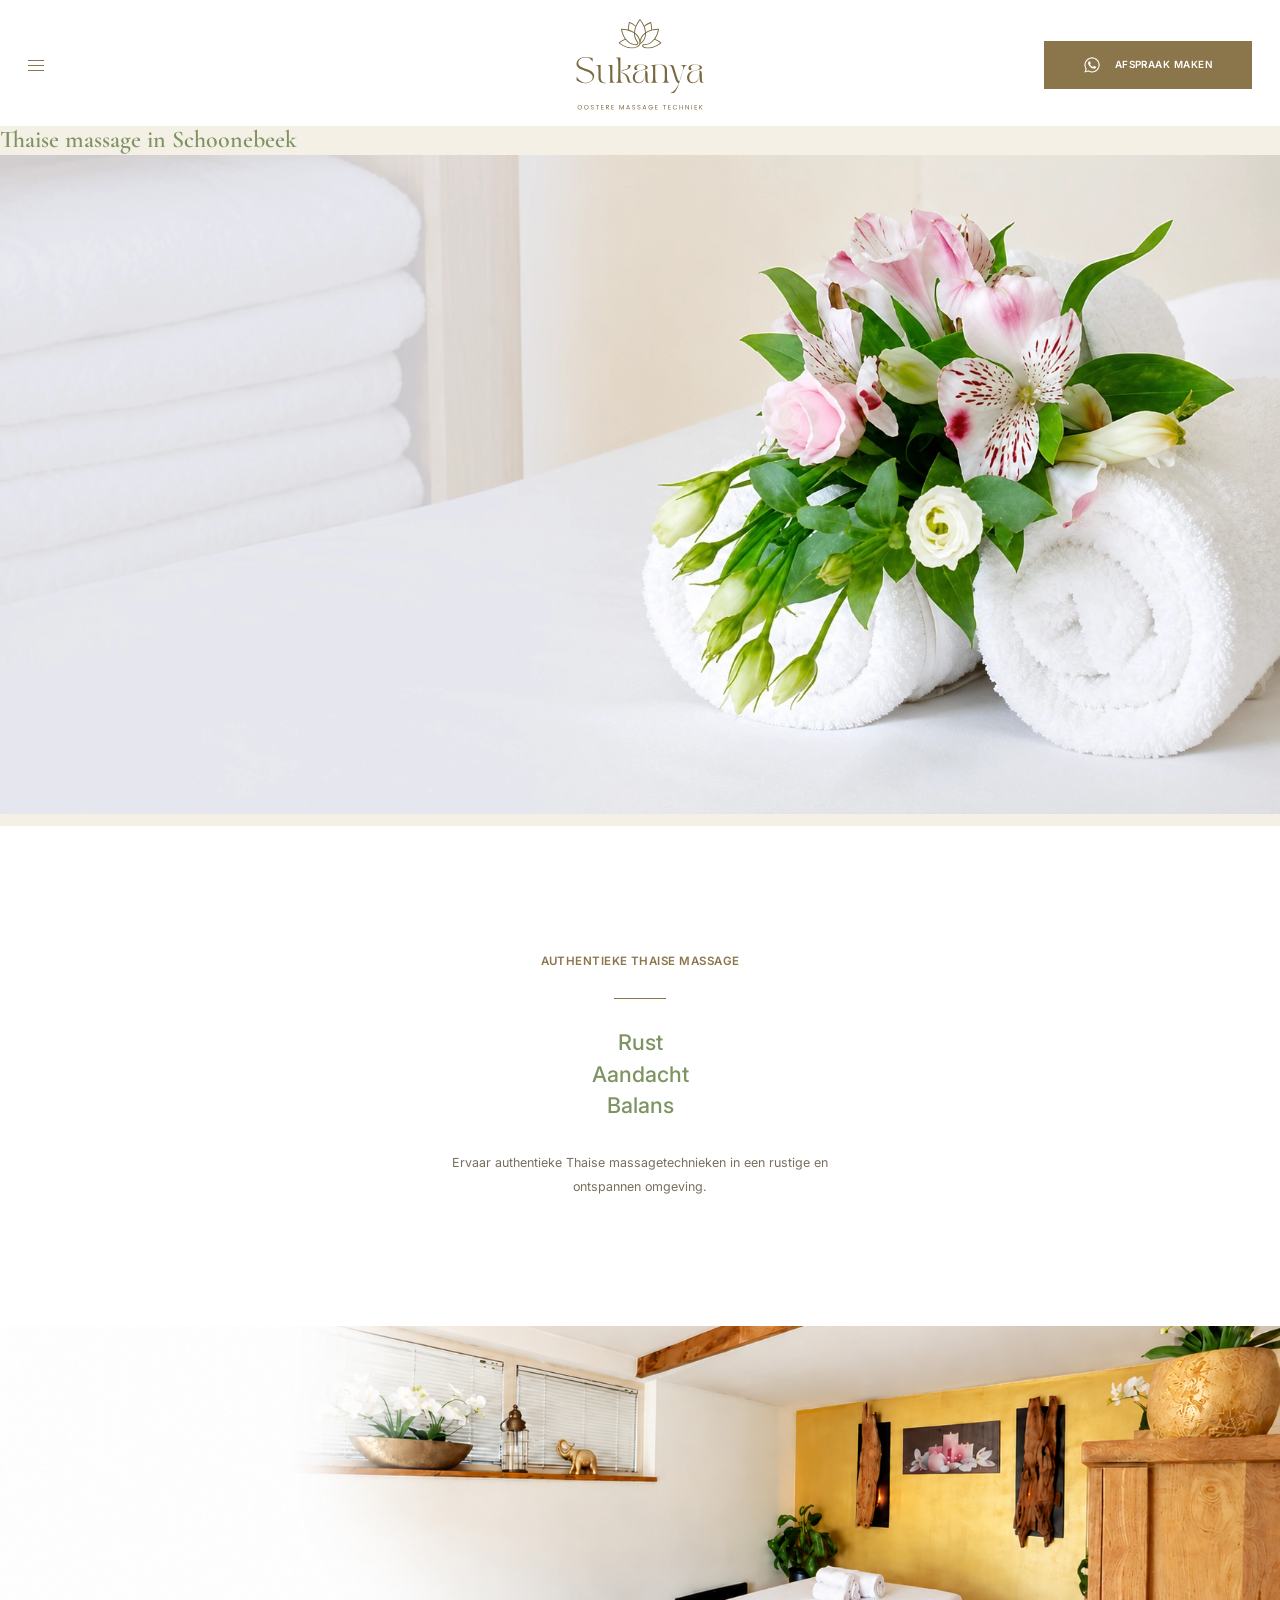
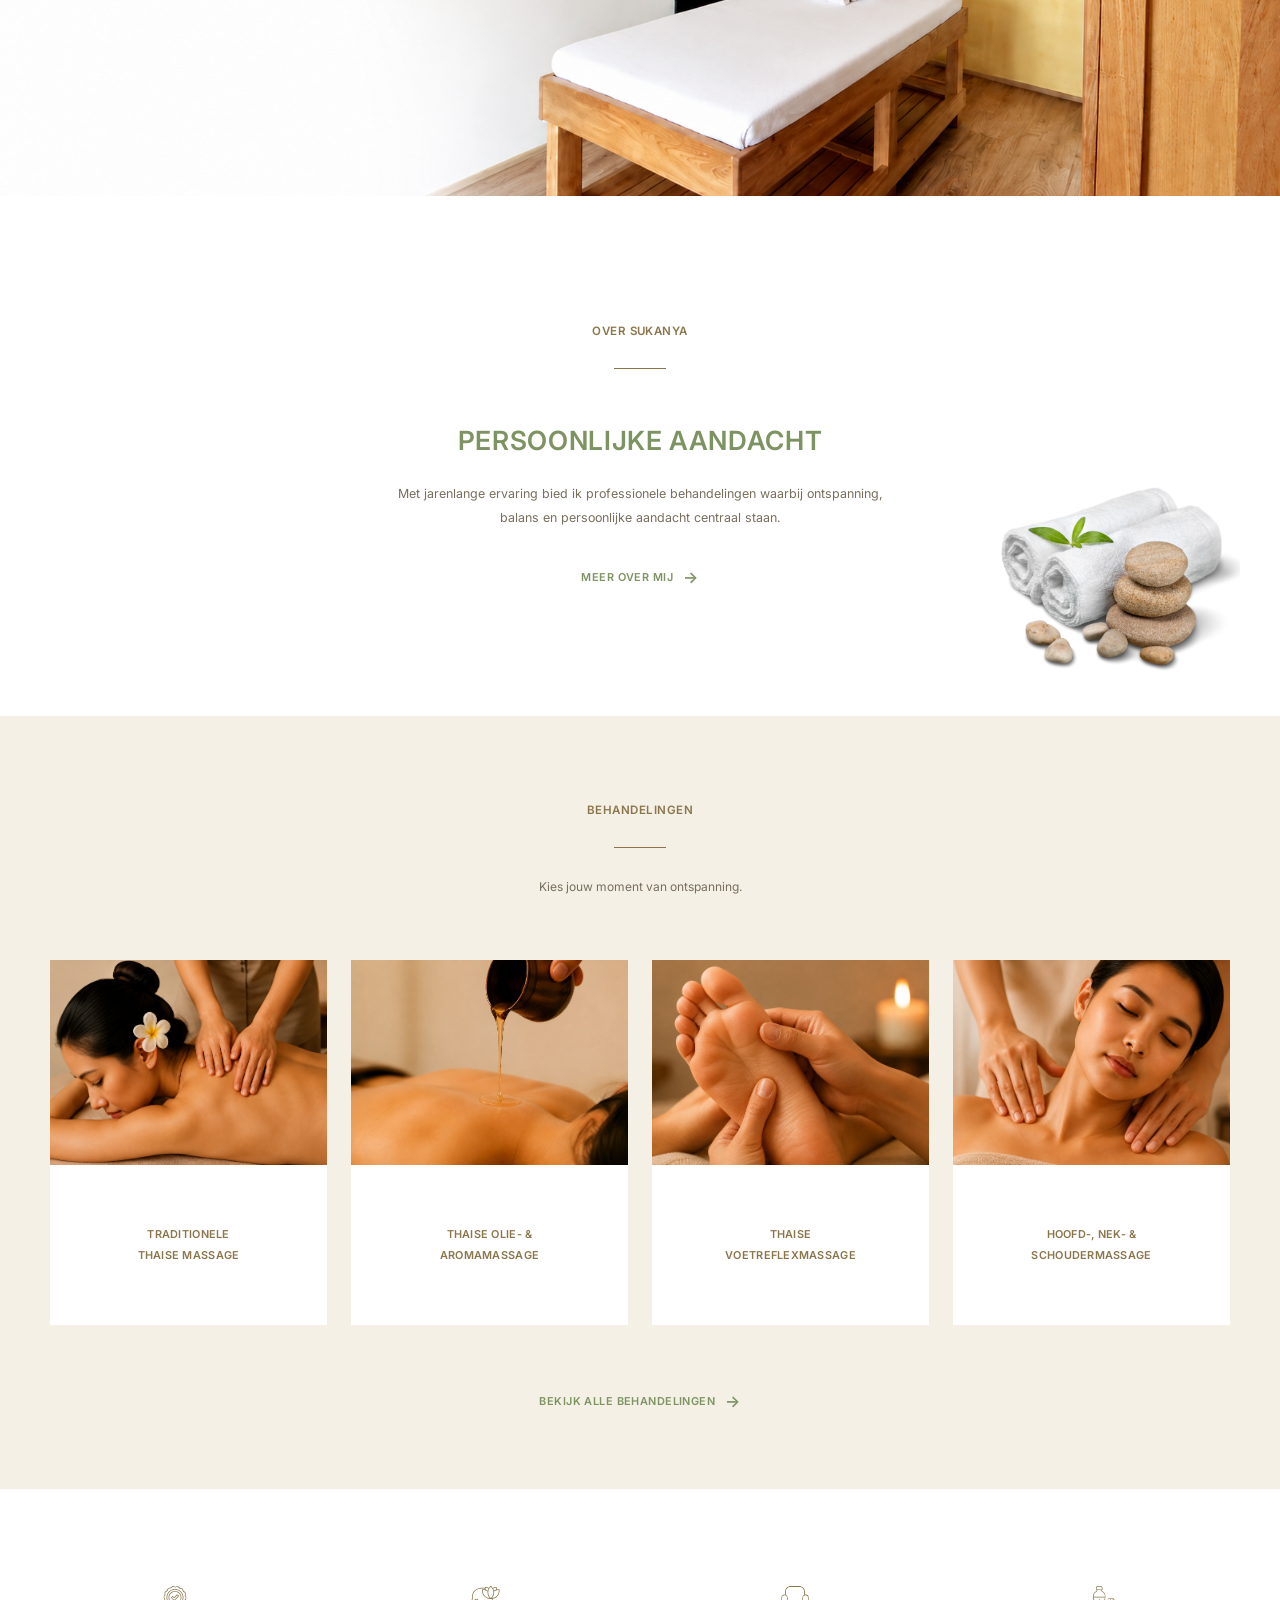
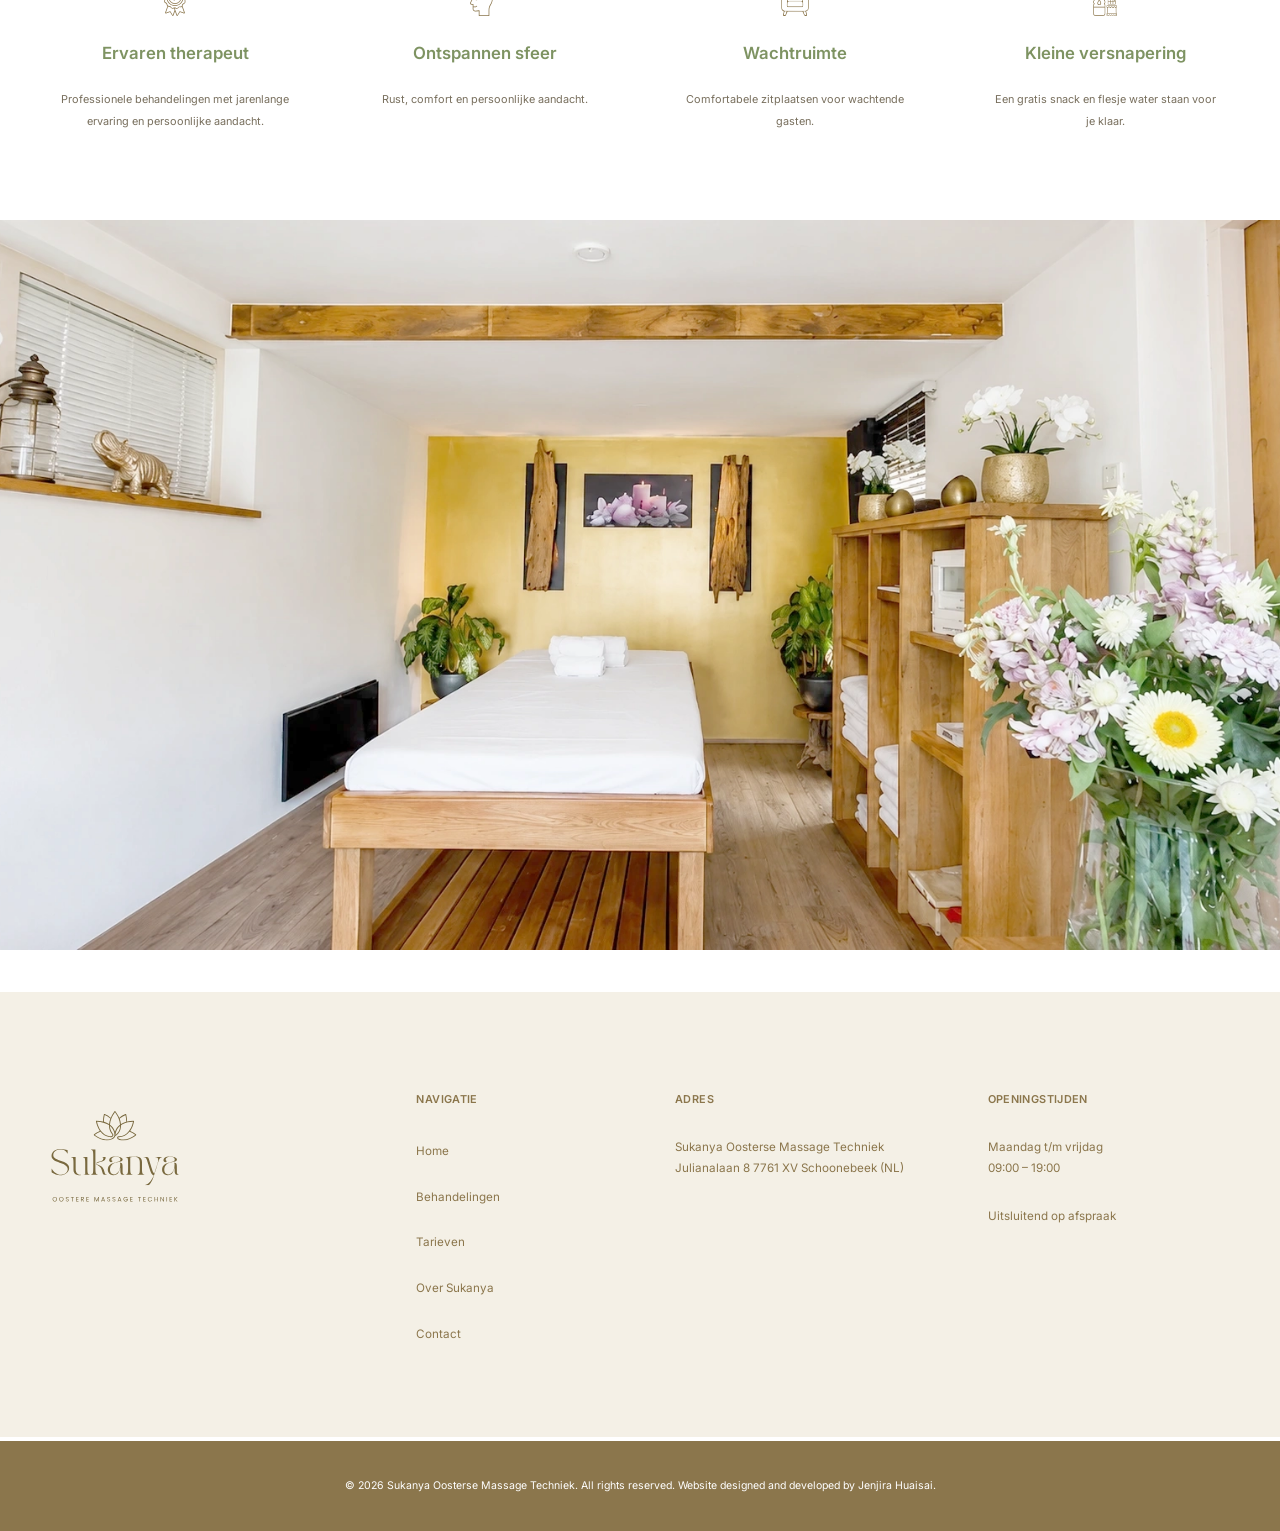
==== commit 2bbbdd69: "revise index.html and behandelingen.html for google console" ====
--- a/index.html
+++ b/index.html
@@ -7,11 +7,11 @@
   <meta name="viewport" content="width=device-width, initial-scale=1">
 
   <title>
-    Sukanya Oosterse Massage Techniek | Thaise massage in Emmen
+    Thaise Massage in Schoonebeek | Sukanya Thai Massage
   </title>
 
   <meta name="description"
-    content="Ervaar authentieke Thaise massagetechnieken bij Sukanya Oosterse Massage Techniek. Persoonlijke aandacht, rust en ontspanning in een warme omgeving.">
+    content="Authentieke Thaise massage in Schoonebeek. Bekijk de behandelingen, tarieven en openingstijden van Sukanya Thai Massage en maak een afspraak.">
 
   <meta name="robots" content="index, follow">
 
@@ -172,7 +172,7 @@
 
       <section class="home-hero" aria-labelledby="home-hero-title">
         <h1 class="visually-hidden" id="home-hero-title">
-          Authentieke Thaise massage bij Sukanya
+          <h1>Thaise massage in Schoonebeek</h1>
         </h1>
 
         <picture>
@@ -210,8 +210,9 @@
       <!-- Full-width atmosphere image -->
 
       <figure class="full-width-image home-towels">
-        <img src="images/behandelingen/behandelingen-hero.webp" alt="Zorgvuldig opgerolde handdoeken in een rustige massagesalon"
-          width="1920" height="900" loading="lazy" decoding="async">
+        <img src="images/behandelingen/behandelingen-hero.webp"
+          alt="Zorgvuldig opgerolde handdoeken in een rustige massagesalon" width="1920" height="900" loading="lazy"
+          decoding="async">
       </figure>
 
       <!-- About preview -->
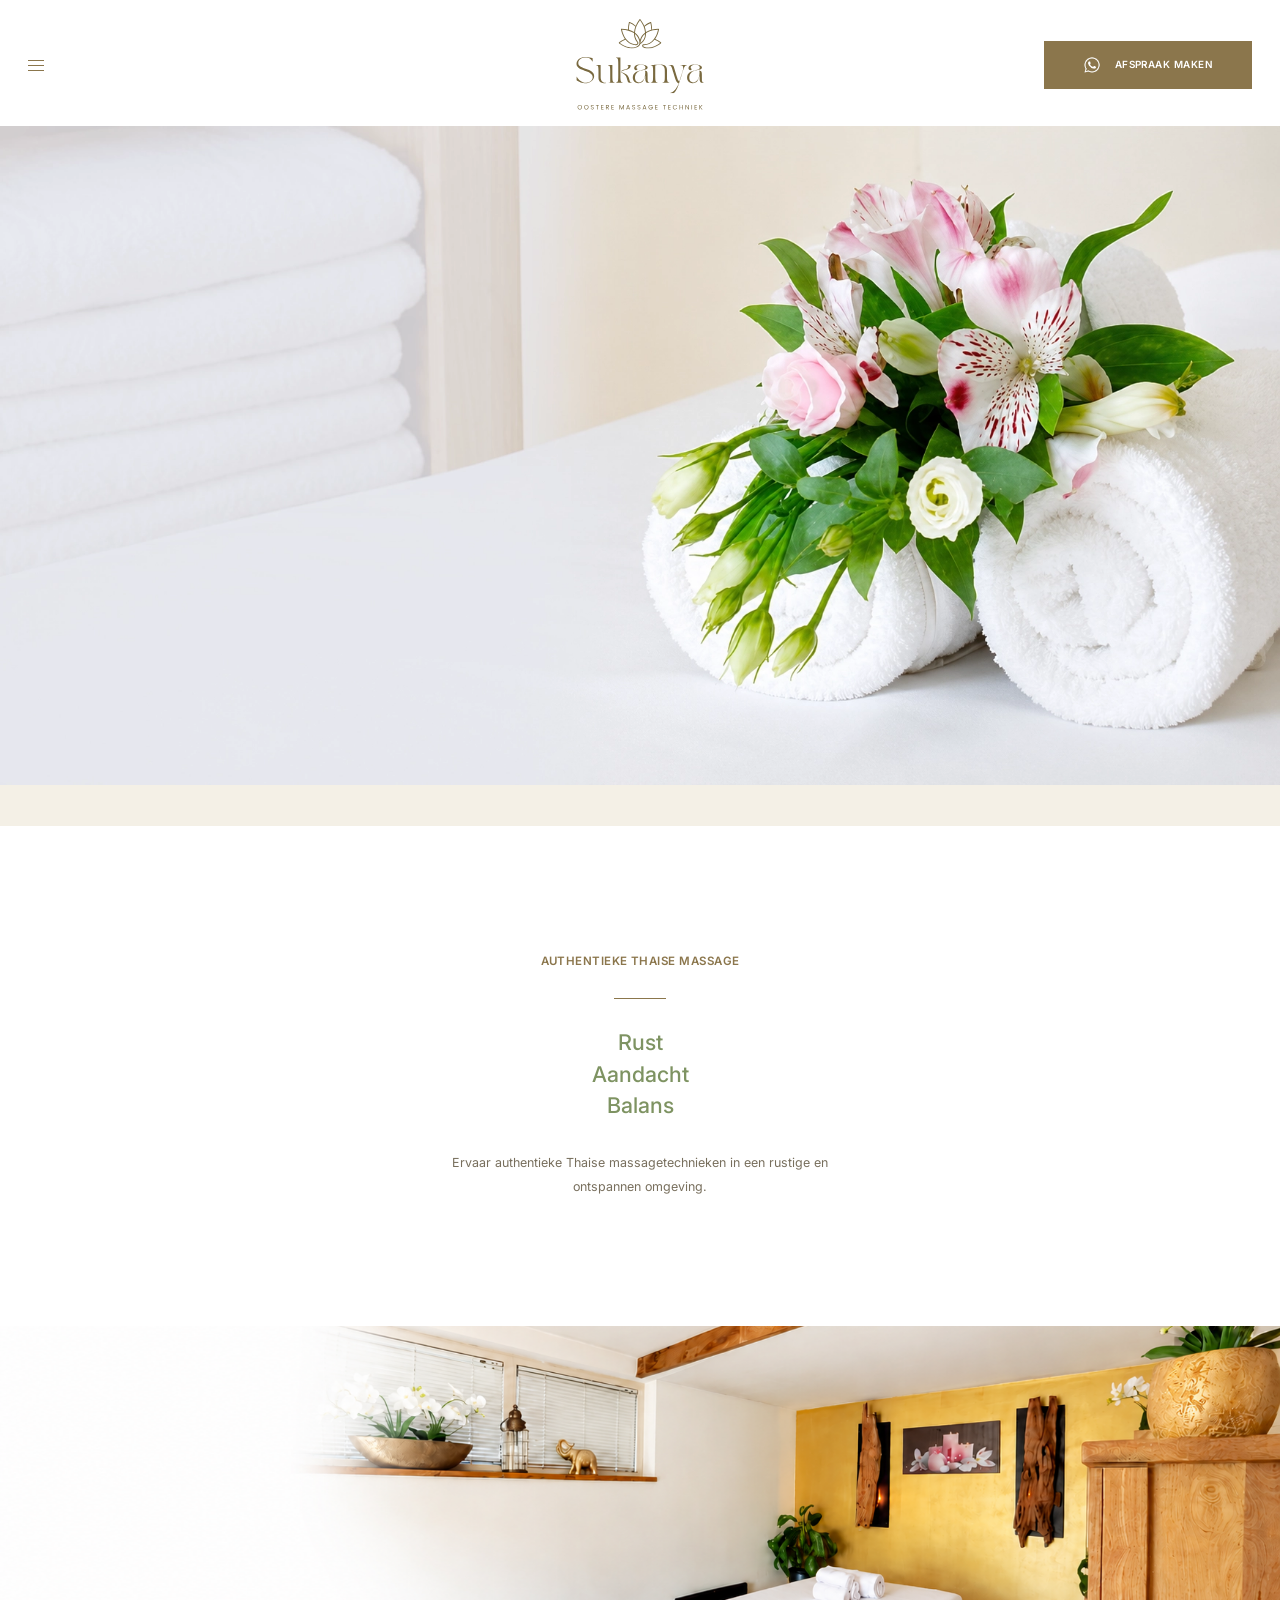
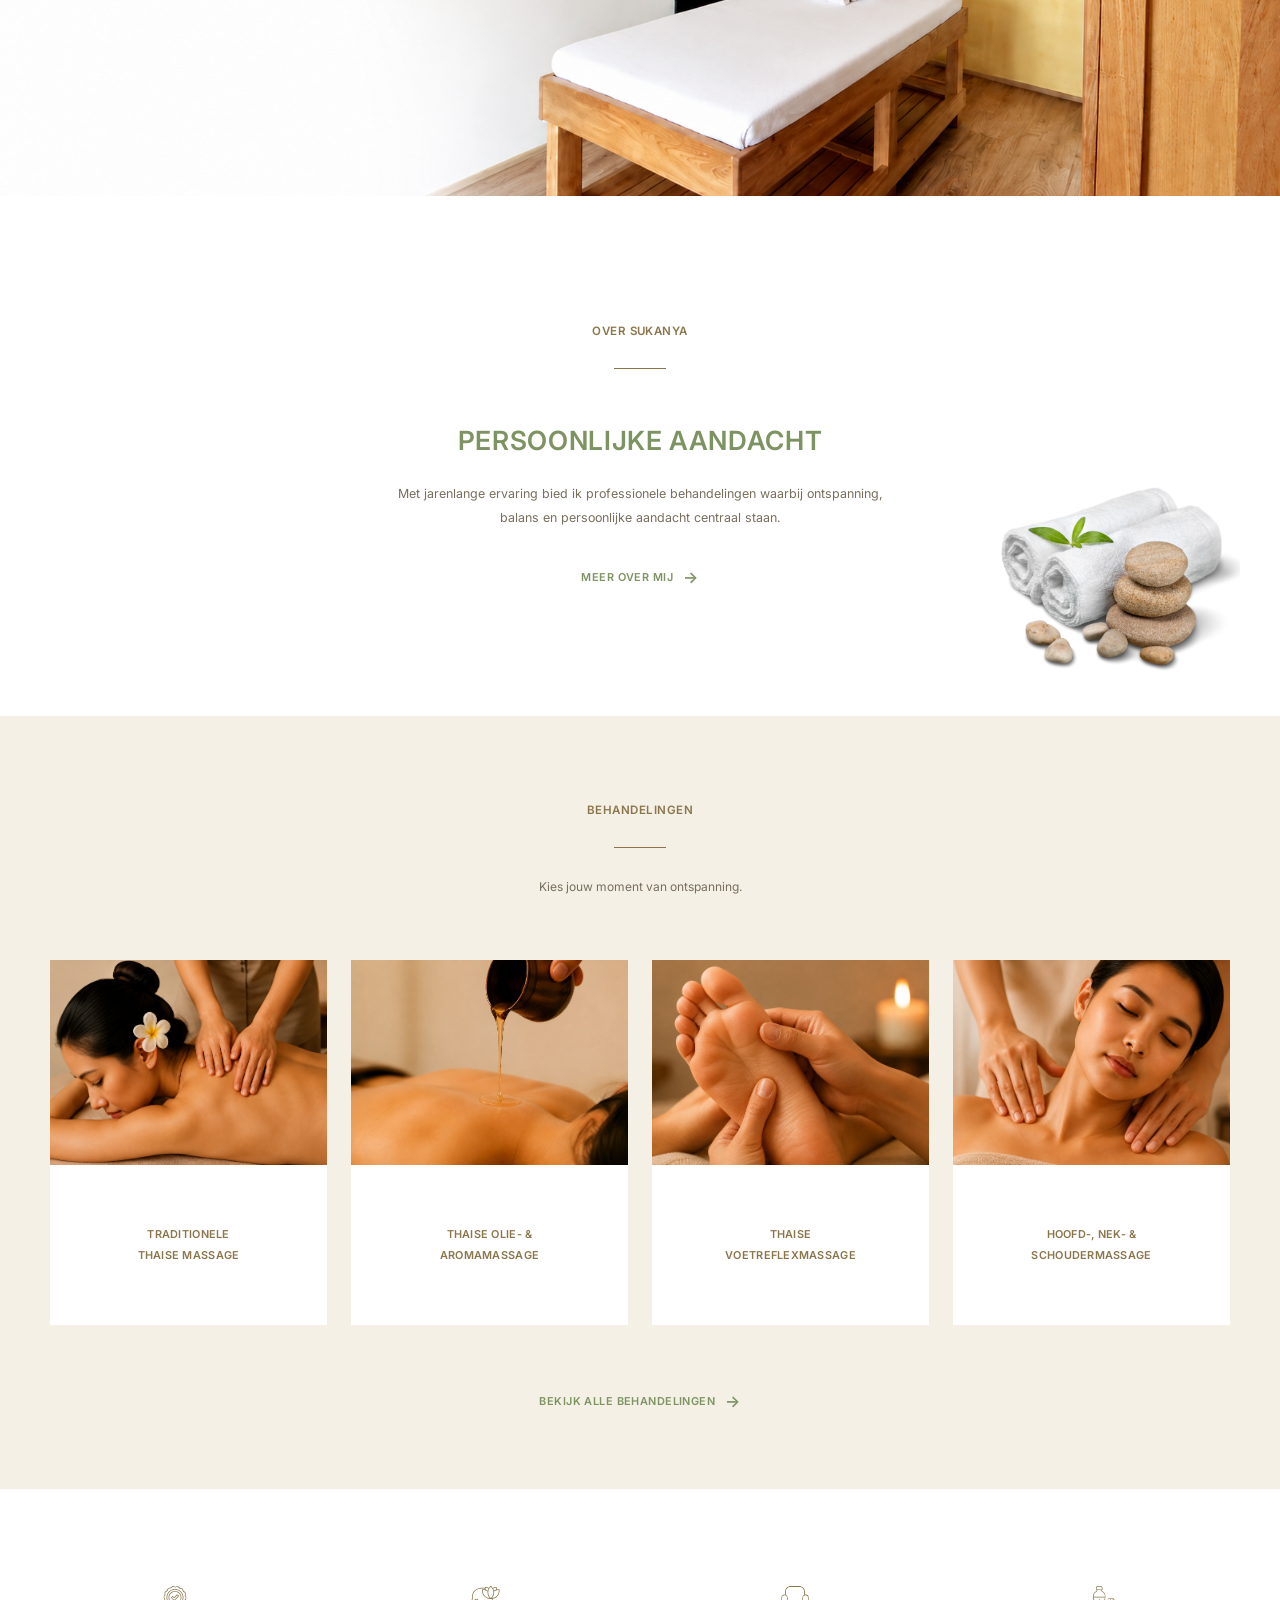
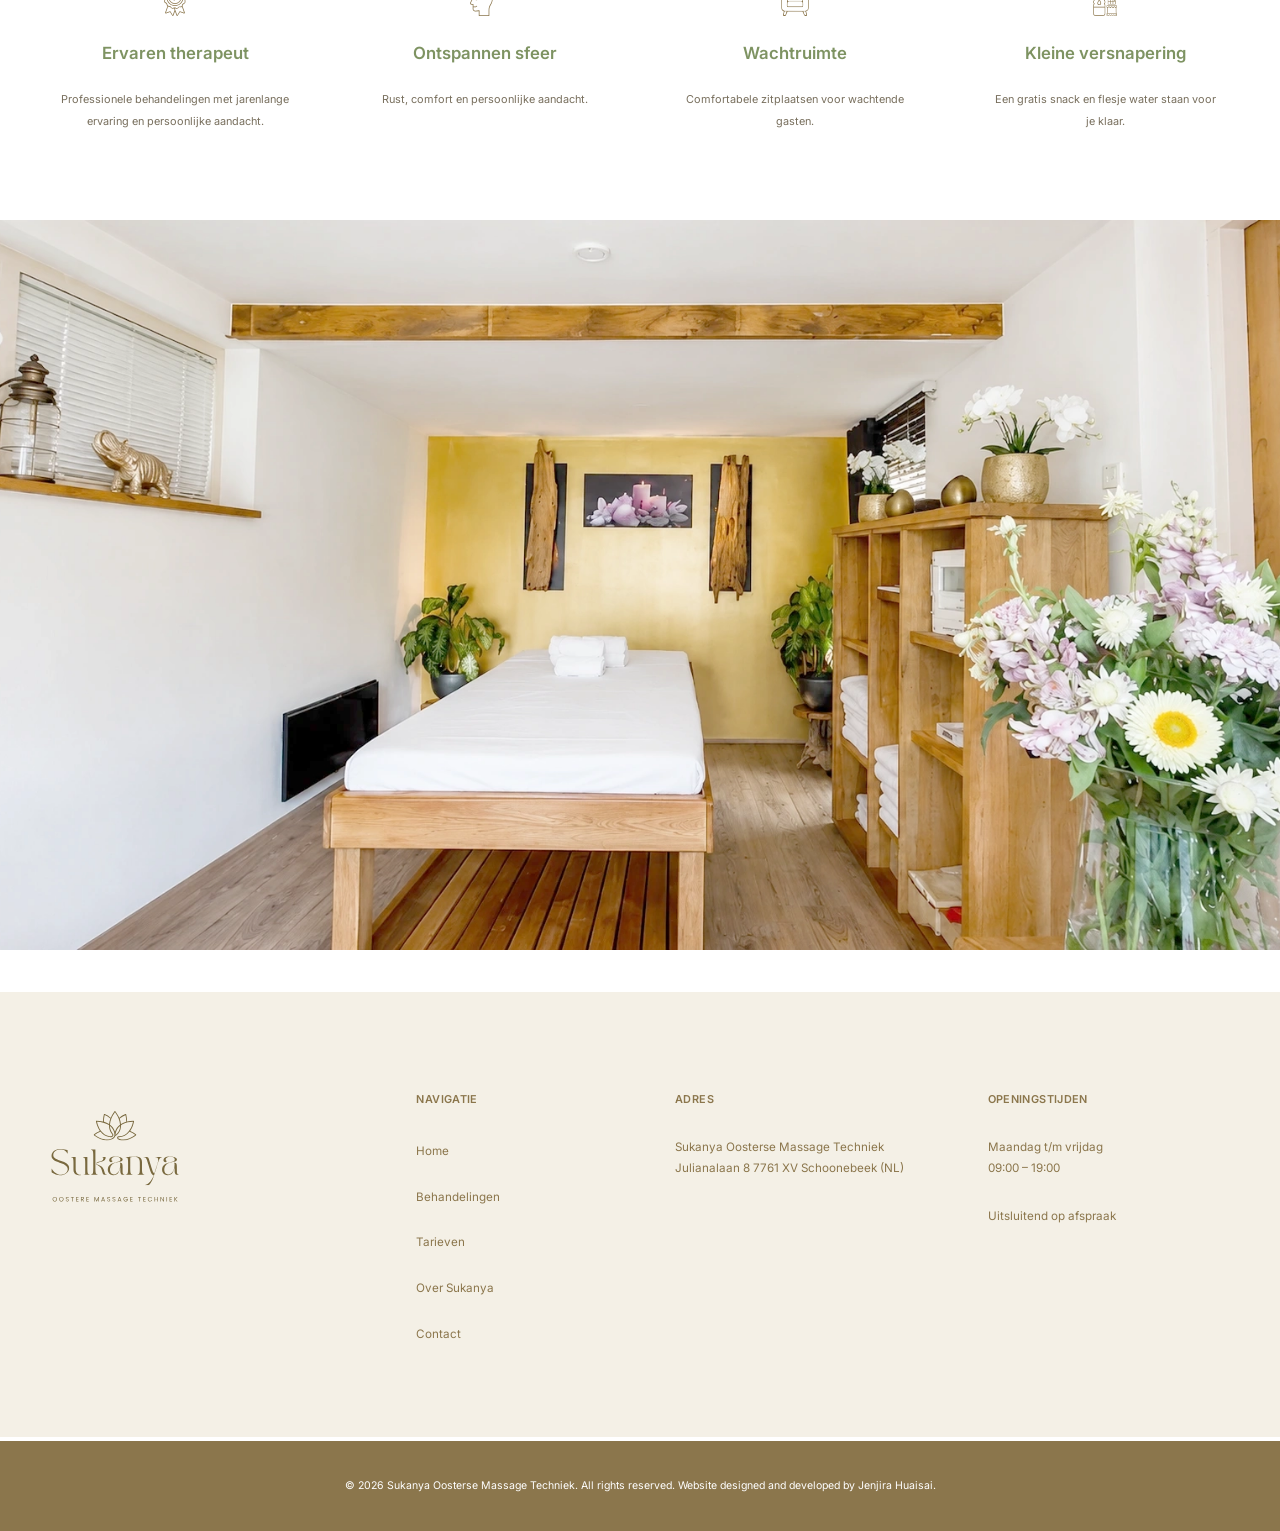
==== commit fa30139f: "revise index" ====
--- a/index.html
+++ b/index.html
@@ -172,7 +172,7 @@
 
       <section class="home-hero" aria-labelledby="home-hero-title">
         <h1 class="visually-hidden" id="home-hero-title">
-          <h1>Thaise massage in Schoonebeek</h1>
+          Thaise massage in Schoonebeek
         </h1>
 
         <picture>
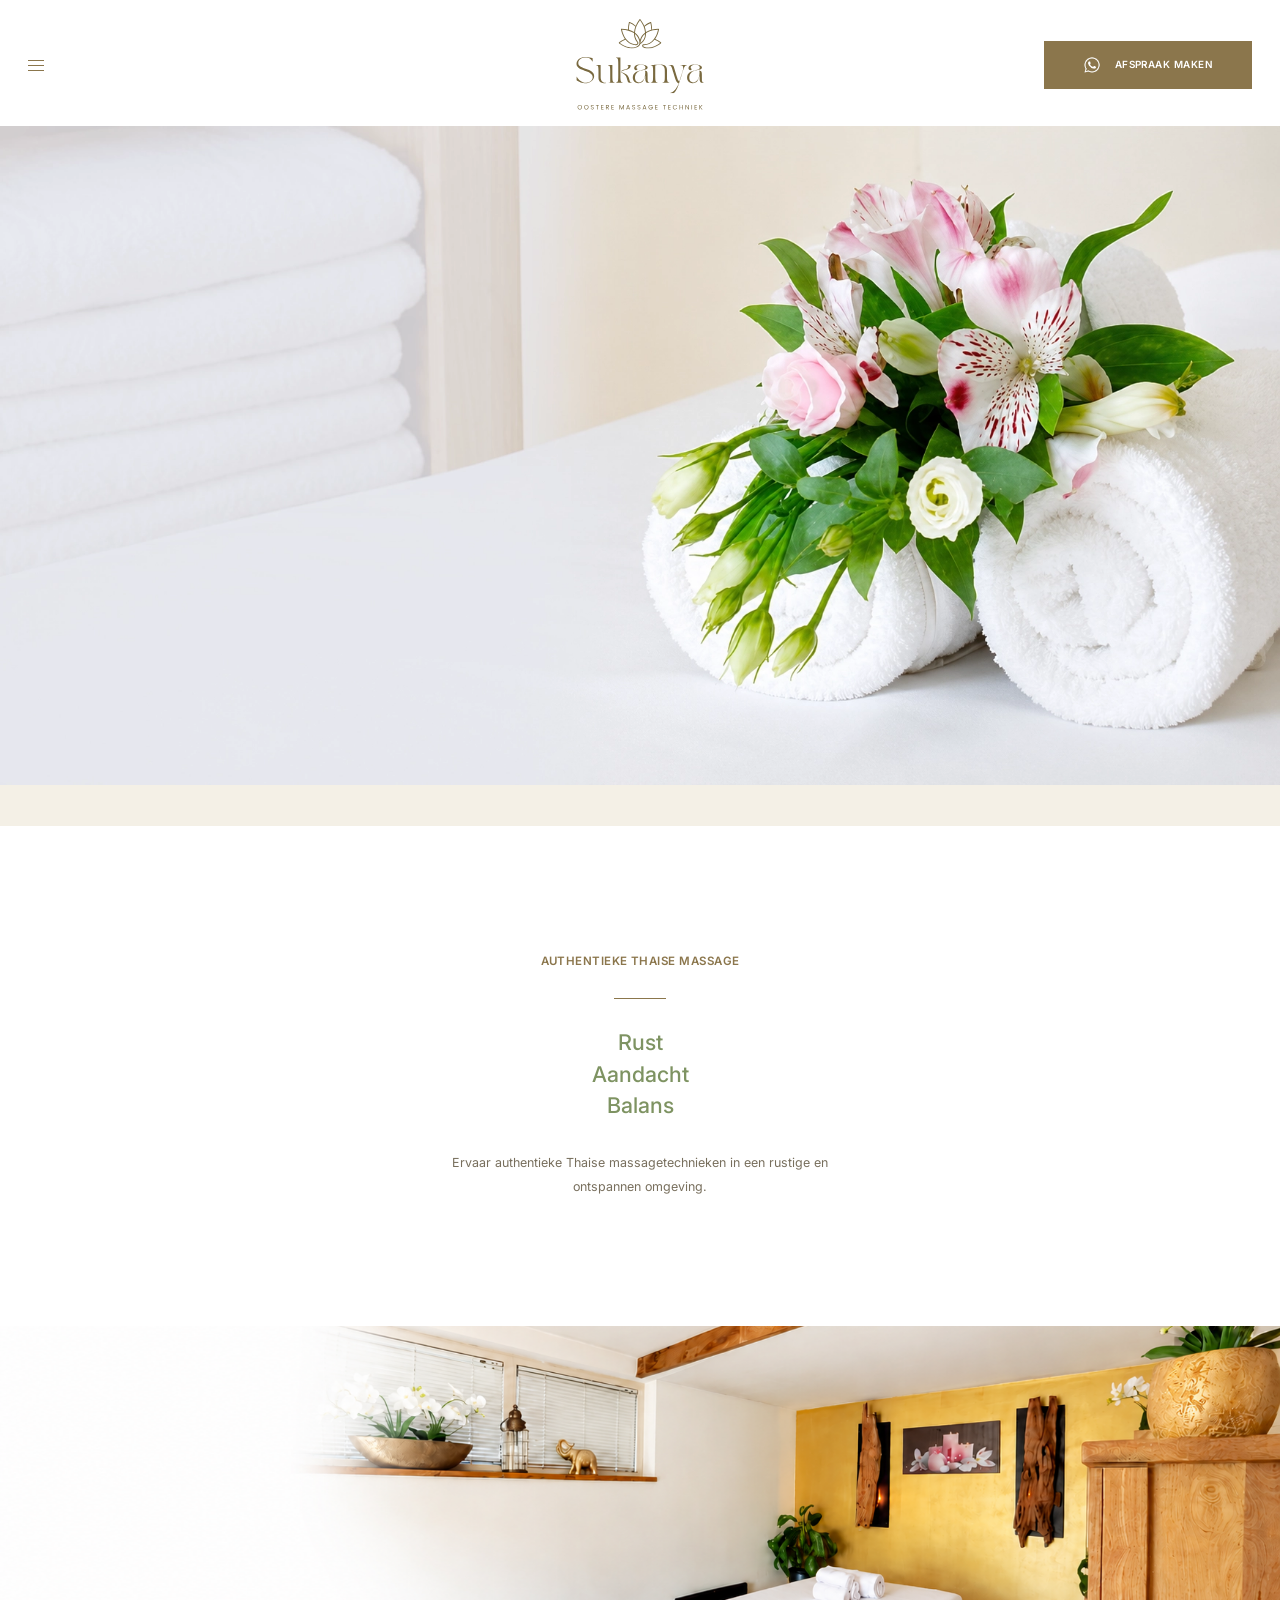
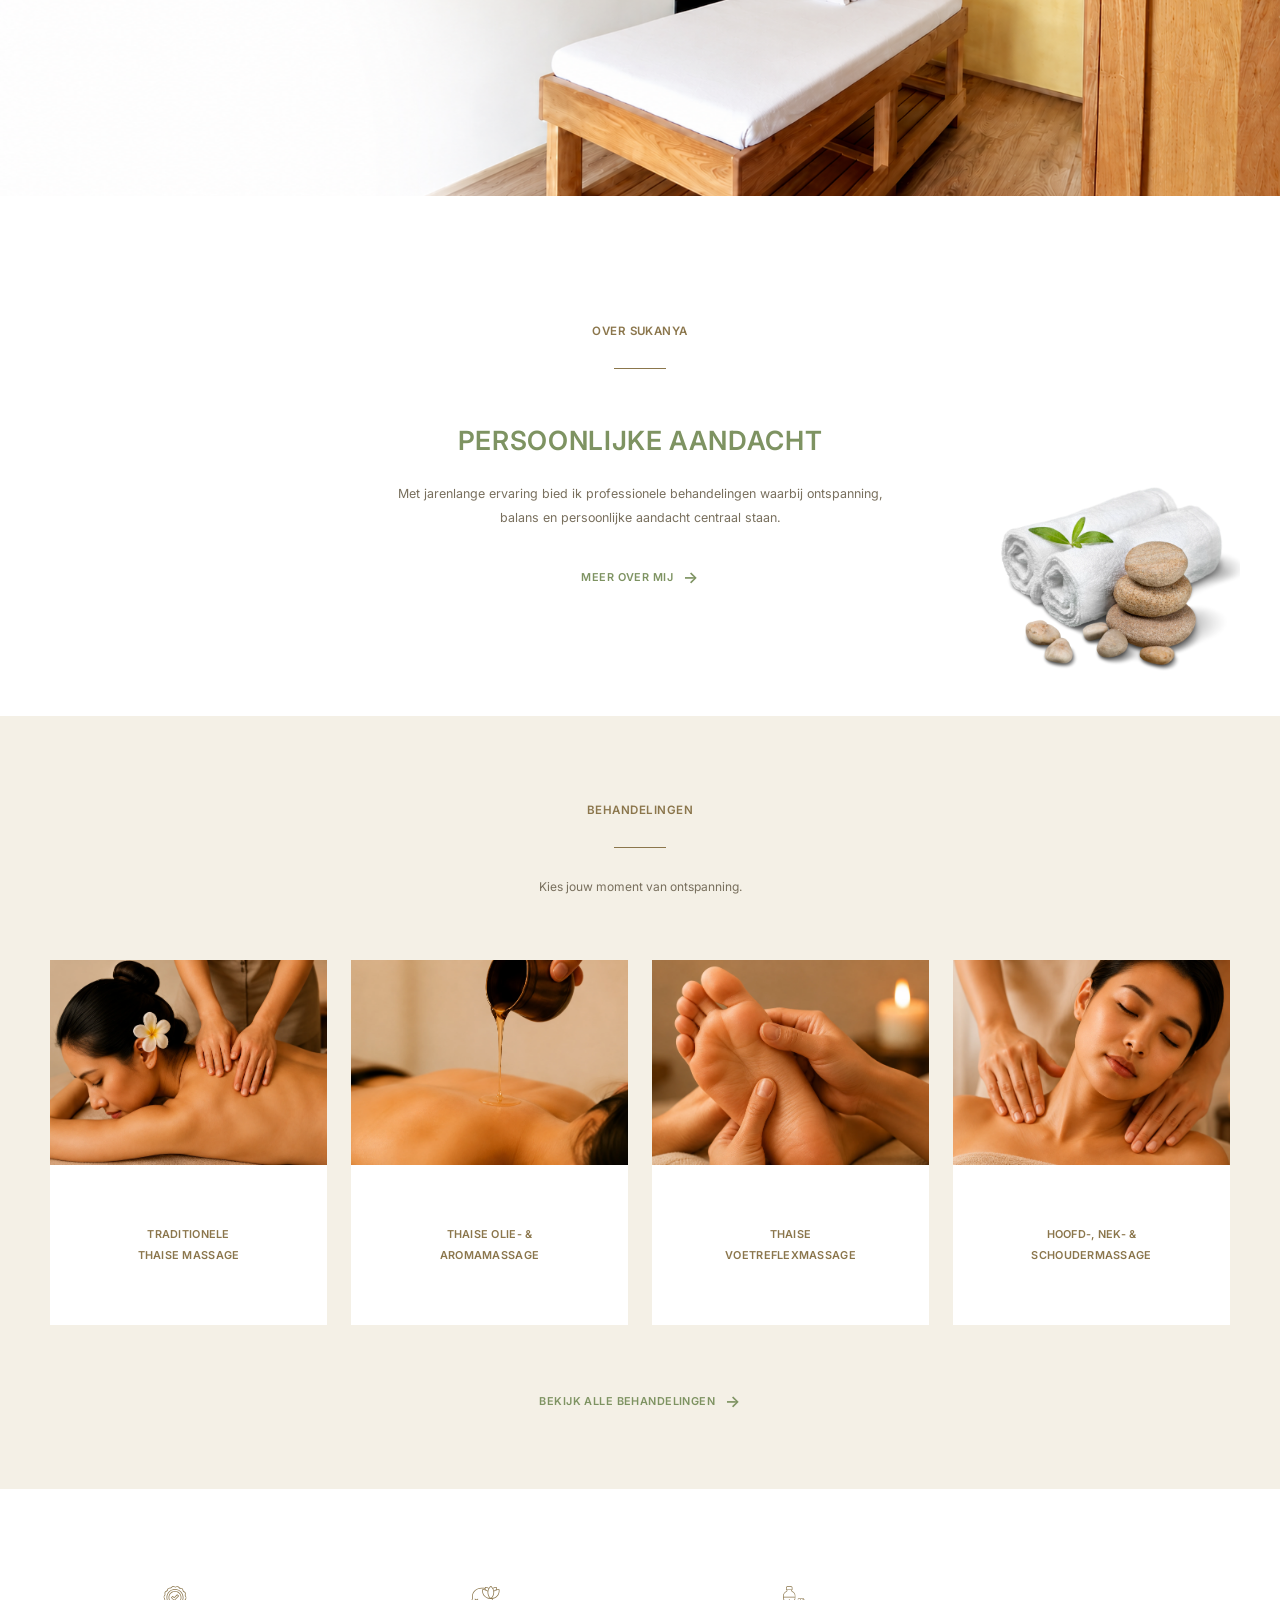
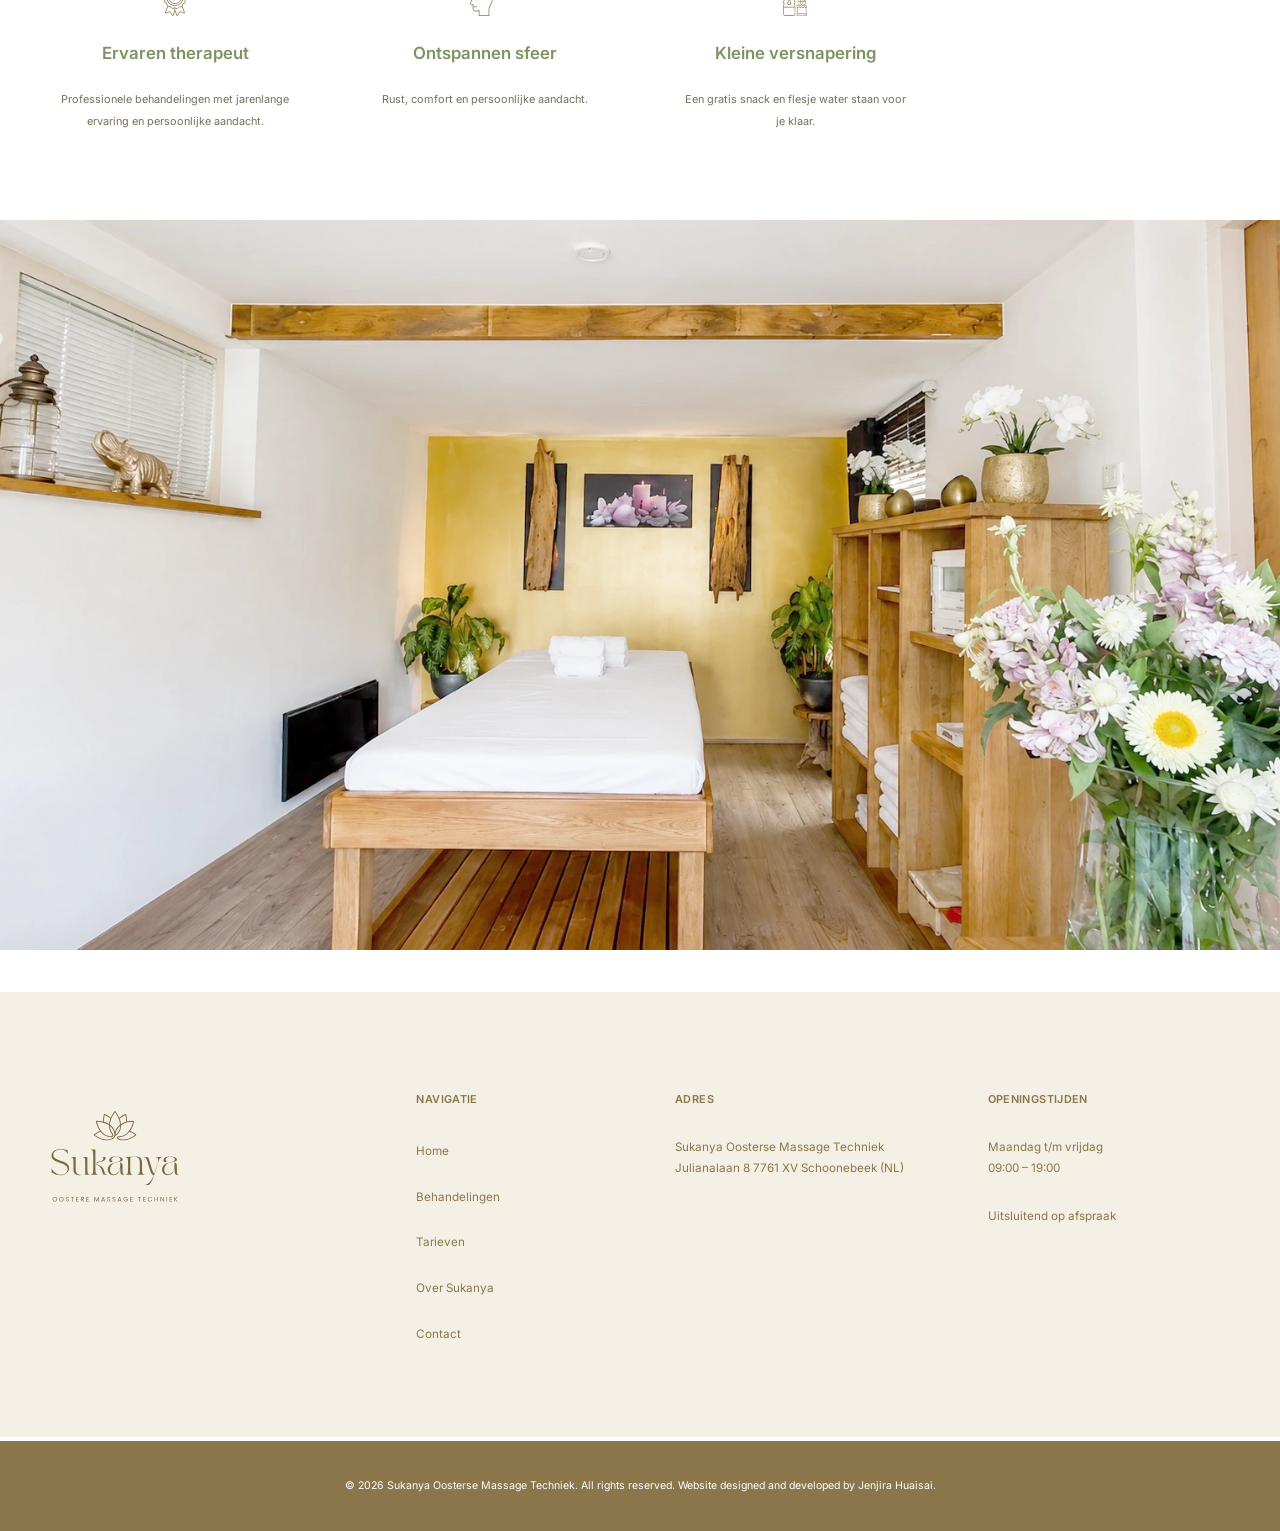
==== commit 90efb684: "remove information about waiting room" ====
--- a/index.html
+++ b/index.html
@@ -377,21 +377,6 @@
 
             <article class="value-card">
               <div class="value-card__icon" aria-hidden="true">
-                <img src="images/icons/wachtruinmte.svg" alt="wachtruinmte">
-              </div>
-
-              <h3 class="value-card__title">
-                Wachtruimte
-              </h3>
-
-              <p class="value-card__text">
-                Comfortabele zitplaatsen voor wachtende
-                gasten.
-              </p>
-            </article>
-
-            <article class="value-card">
-              <div class="value-card__icon" aria-hidden="true">
                 <img src="images/icons/kleine-versnapering.svg" alt="Ontspannen sfeer">
               </div>
 
